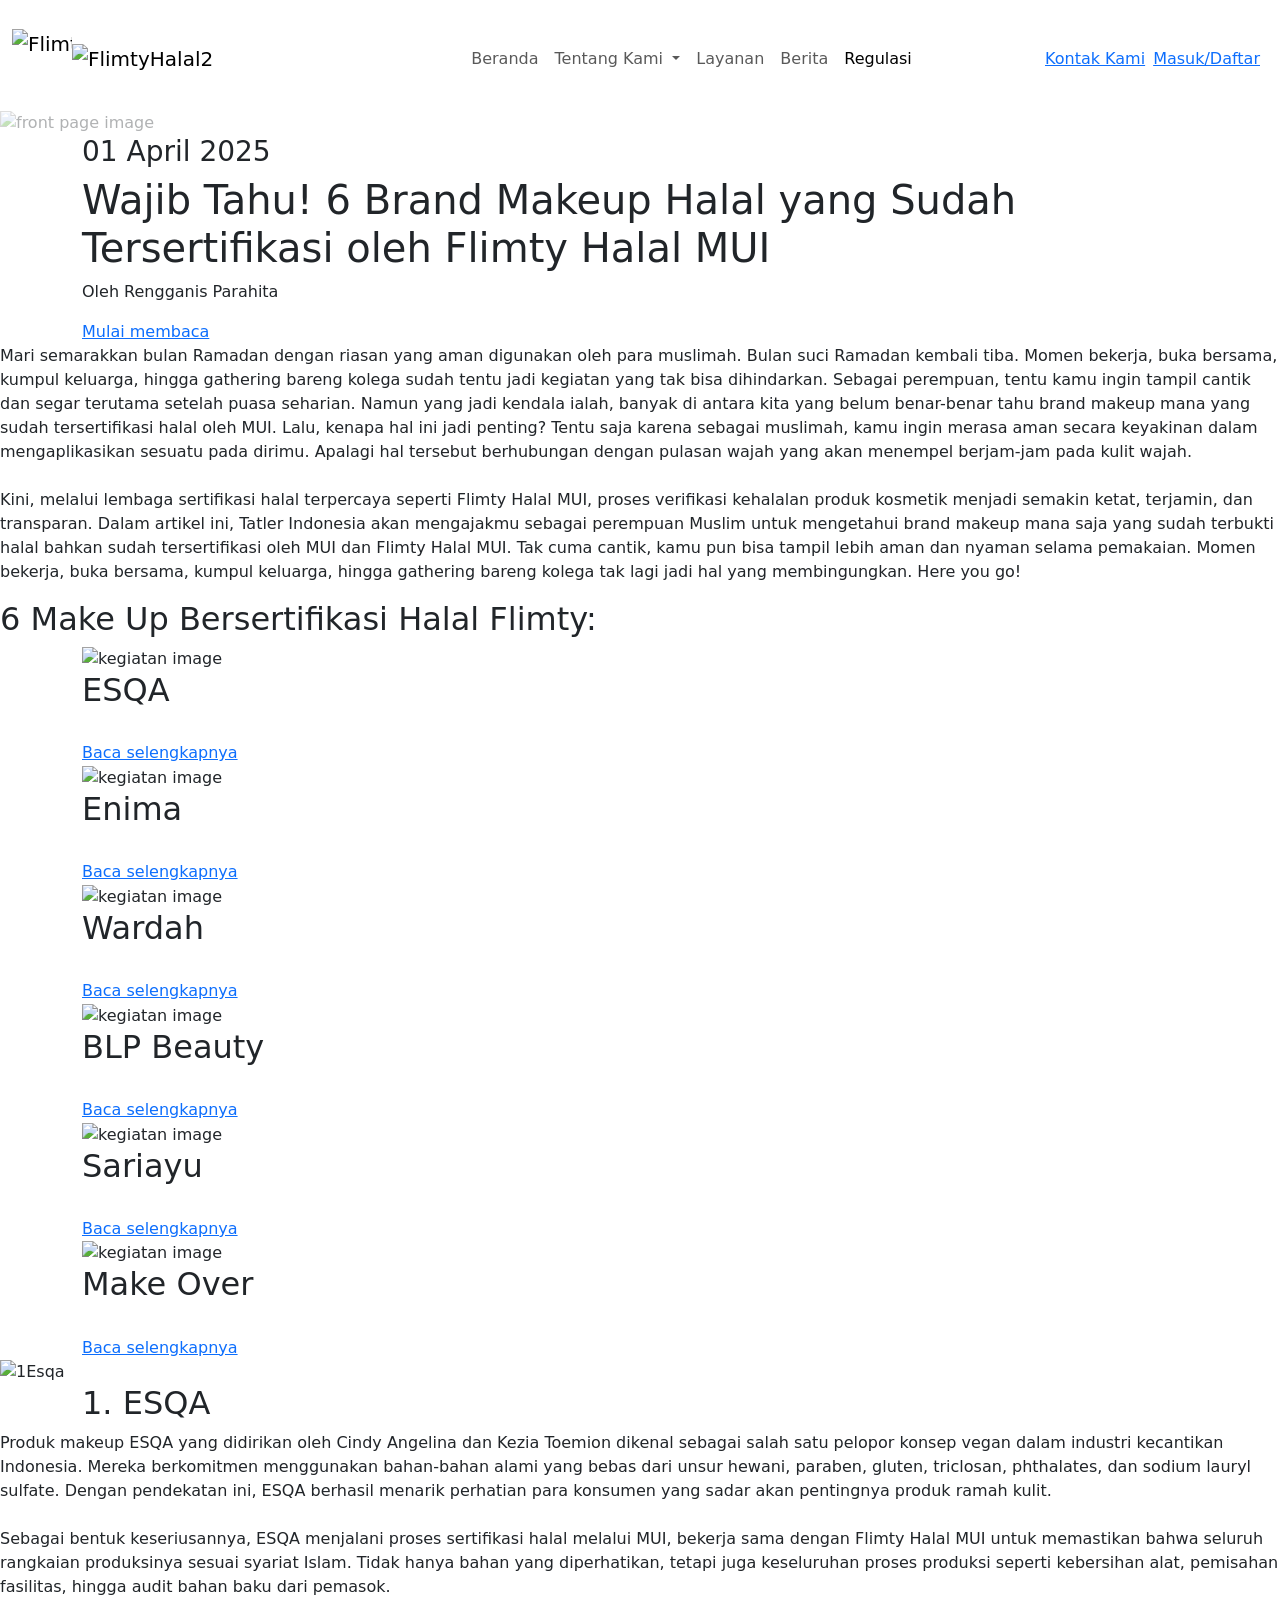
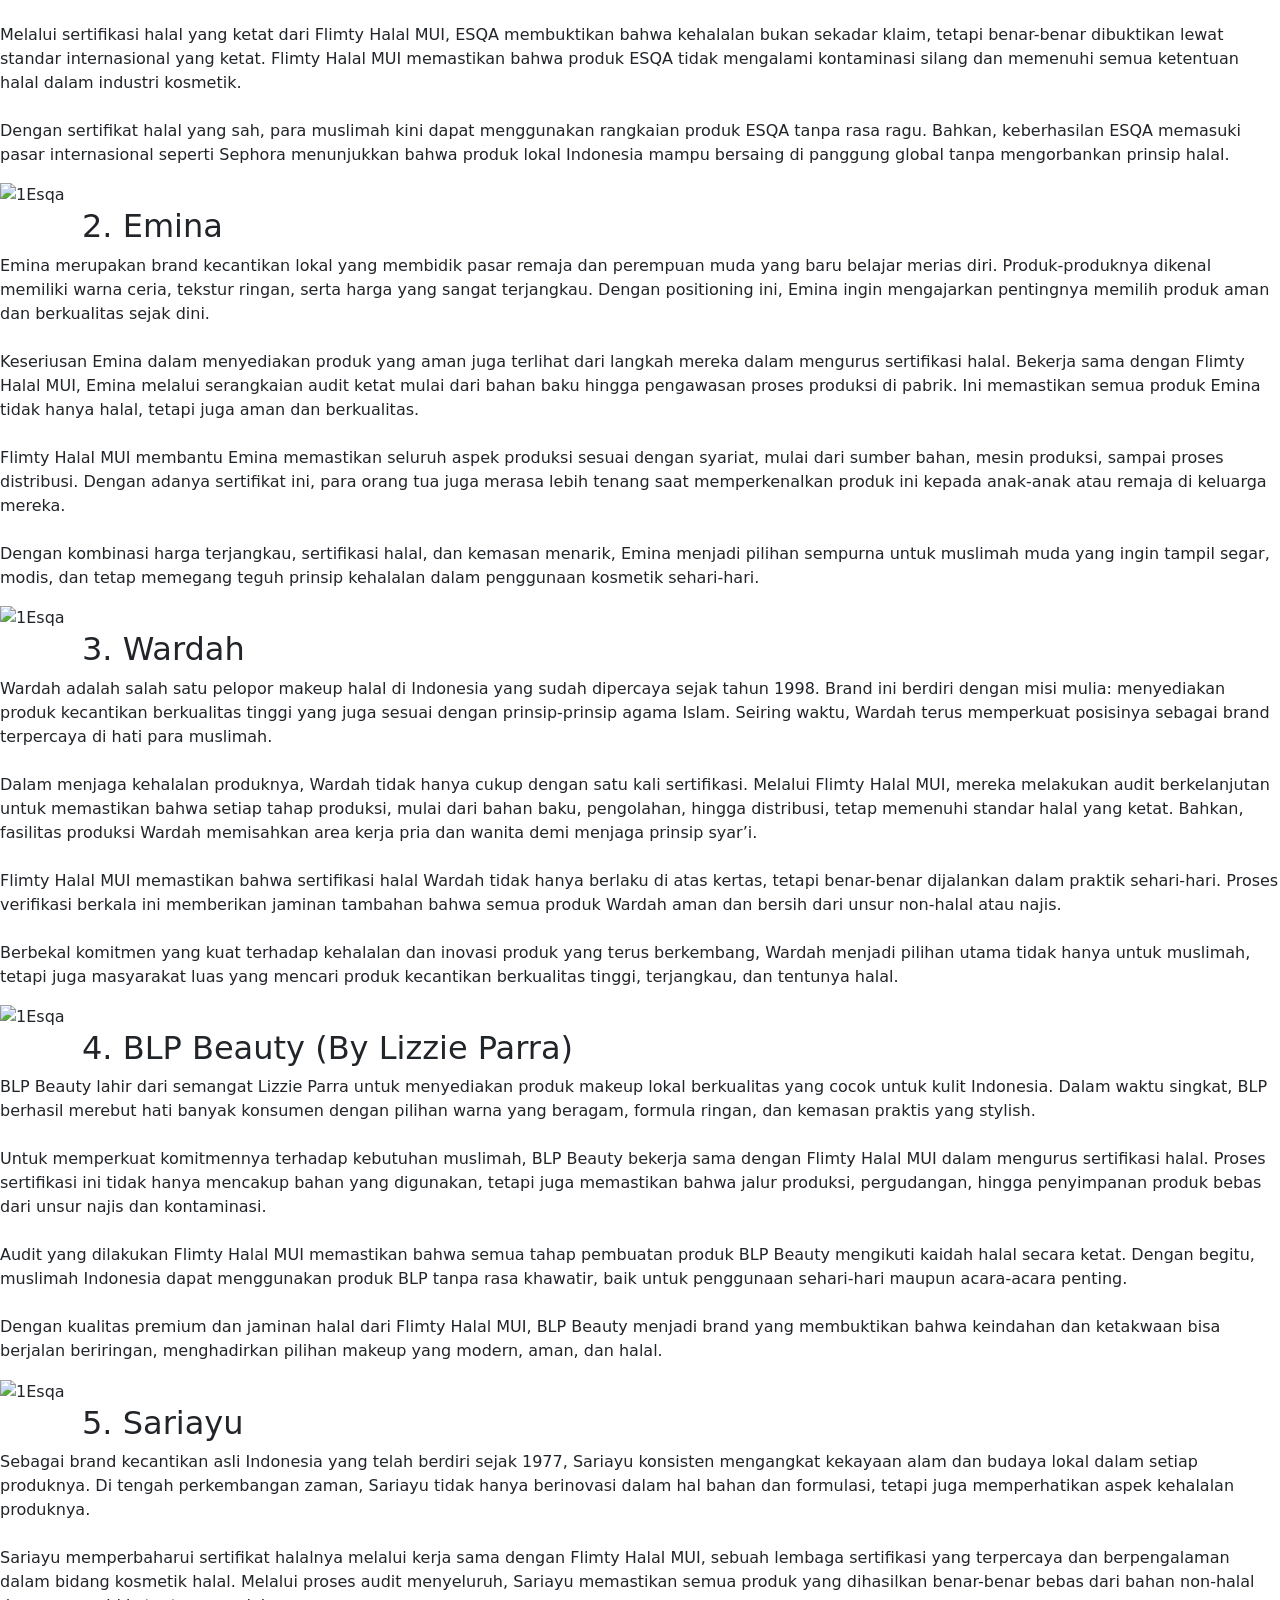
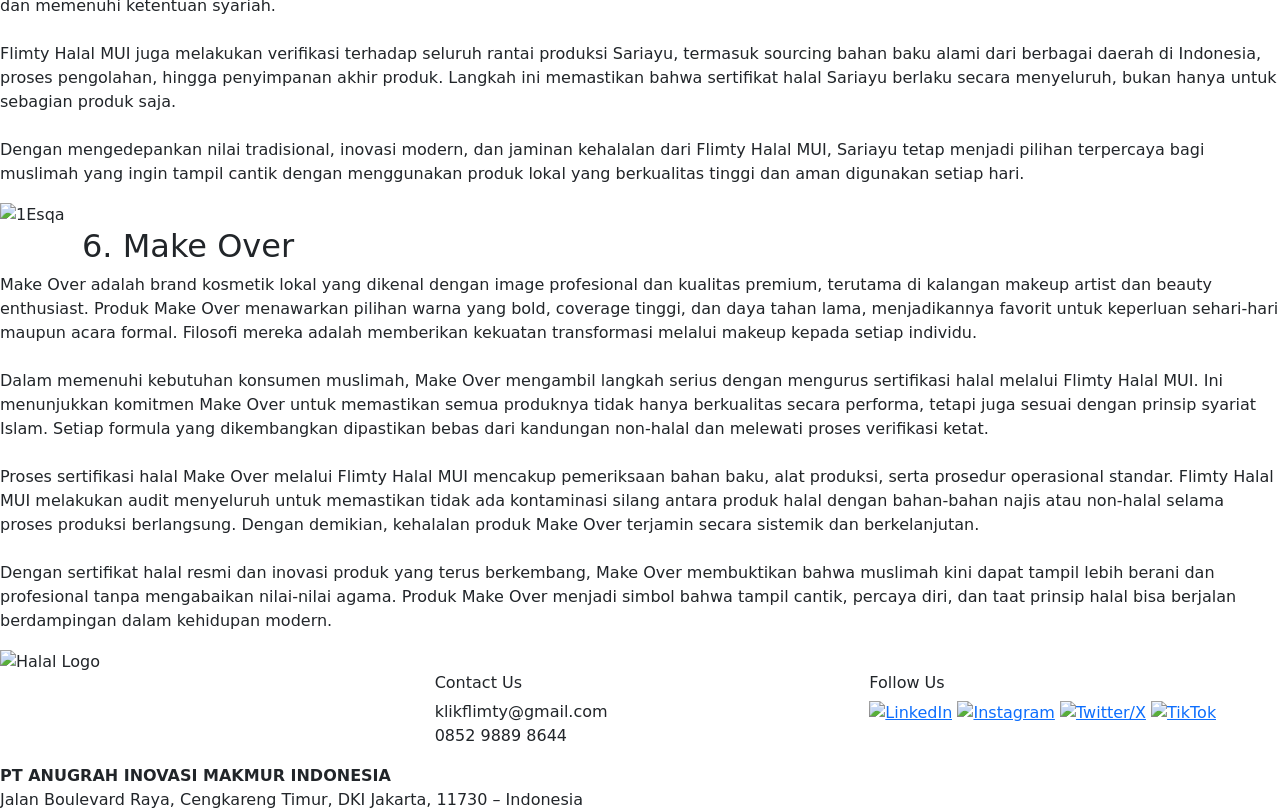
==== berita-konten.html @ d111129f "Add files via upload" ====
<!DOCTYPE html>
<html lang="en">
<head>
    <meta charset="UTF-8">
    <meta name="viewport" content="width=device-width, initial-scale=1.0">
    <title>Halal by Flimty - Berita</title>
    <!--Favicon-->
    <link rel="shortcut icon" href="asset/image/logo/favicon.ico" type="image/x-icon">
    <!-- Bootstrap 5 CSS -->
    <link href="https://cdn.jsdelivr.net/npm/bootstrap@5.3.2/dist/css/bootstrap.min.css" rel="stylesheet">
    <!--=============== REMIXICONS ===============-->
    <link href="https://cdn.jsdelivr.net/npm/remixicon@3.2.0/fonts/remixicon.css" rel="stylesheet">
    <!--=============== CSS ===============-->
    <link rel="stylesheet" href="asset/css/style.css">
</head>
<body>
    <!--NAVBAR starts-->
    <nav class="navbar navbar-expand-lg sticky-top">
        <div class="container-fluid pt-3 pb-2">
            <!--LOGO-->
            <a class="navbar-brand d-flex align-items-center" href="#">
                <img src="asset/image/logo/logo1.png" alt="FlimtyHalal" width="60" height="60">
                <img src="asset/image/logo/logo2.png" alt="FlimtyHalal2" width="250">
            </a>
            <!--TOGGLER BUTTON-->
            <button class="navbar-toggler" type="button" data-bs-toggle="collapse" data-bs-target="#navbarSupportedContent"
                aria-controls="navbarSupportedContent" aria-expanded="false" aria-label="Toggle navigation">
                <span class="navbar-toggler-icon"></span>
            </button>
            <!--NAV ITEMS-->
            <div class="collapse navbar-collapse" id="navbarSupportedContent">
                <ul class="navbar-nav mx-auto mb-2 mb-lg-0">
                    <li class="nav-item">
                        <a class="nav-link" href="beranda.html">Beranda</a>
                    </li>
                    <li class="nav-item dropdown">
                        <a class="nav-link dropdown-toggle" href="#" role="button" data-bs-toggle="dropdown" aria-expanded="false">
                            Tentang Kami </a>
                        <ul class="dropdown-menu">
                            <li><a class="dropdown-item" href="tentang-kami.html#header-kami">Tentang Kami</a></li>
                            <li><a class="dropdown-item" href="tentang-kami.html#visi-dan-misi">Visi dan Misi</a></li>
                            <li><hr class="dropdown-divider"></li>
                            <li><a class="dropdown-item" href="tentang-kami.html#sejarah">Sejarah</a></li>
                            <li><a class="dropdown-item" href="tentang-kami.html#direktur">Direktur</a></li>
                            <li><a class="dropdown-item" href="tentang-kami.html#auditor">Profil Auditor</a></li>
                        </ul>
                    </li>
                    <li class="nav-item">
                    <a class="nav-link" href="layanan.html">Layanan</a>
                    </li>
                    <li class="nav-item">
                    <a class="nav-link" href="berita.html">Berita</a>
                    </li>
                    <li class="nav-item">
                        <a class="nav-link active" aria-current="page" href="regulasi.html">Regulasi</a>
                    </li>
                </ul>
                <!--SEARCH FORM-->
                <form class="d-flex pe-2">
                    <a href="kontak-kami.html" class="btn-nav me-2">Kontak Kami</a>
                    <a href="masuk.html" class="btn-nav" id="masuk-daftar">Masuk/Daftar</a>
                </form>
            </div>
        </div>
    </nav>
    <!--NAVBAR ends-->

    <!--==================== MAIN ====================-->
    <main class="main">         
        <!--==================== FRONT PAGE ====================-->
        <section class="front_page section" id="front_page">
        <img src="asset/image/kolaborasi4-bg.JPG" style="opacity: 35%;" alt="front page image" class="front_page_bg">
        <div class="front_page_shadow"></div>

        <div class="front_page_container container grid">
            <div class="front_page_data">
                <h3 class="front_page_subtitle">
                    01 April 2025
                </h3>

                <h1 class="content_front_page_title">
                    Wajib Tahu! 6 Brand Makeup Halal yang Sudah Tersertifikasi oleh Flimty Halal MUI
                </h1>

                <p class="front_page_description">
                    Oleh Rengganis Parahita 
                </p>

                <a href="#general_paragraph" class="button-1">
                    Mulai membaca <i class="ri-arrow-right-line"></i>
                </a>
            </div>
        </div>
    </section>

        <!--==================== GENERAL PARAGRAPH ====================-->
        <section class="news-paragraph" id="general_paragraph">
        <p>
            Mari semarakkan bulan Ramadan dengan riasan yang aman digunakan oleh para muslimah.
            Bulan suci Ramadan kembali tiba. Momen bekerja, buka bersama, kumpul keluarga, hingga gathering bareng kolega sudah tentu jadi kegiatan yang tak bisa dihindarkan. Sebagai perempuan, tentu kamu ingin tampil cantik dan segar terutama setelah puasa seharian. Namun yang jadi kendala ialah, banyak di antara kita yang belum benar-benar tahu brand makeup mana yang sudah tersertifikasi halal oleh MUI. Lalu, kenapa hal ini jadi penting? Tentu saja karena sebagai muslimah, kamu ingin merasa aman secara keyakinan dalam mengaplikasikan sesuatu pada dirimu. Apalagi hal tersebut berhubungan dengan pulasan wajah yang akan menempel berjam-jam pada kulit wajah.
            <br><br>
            Kini, melalui lembaga sertifikasi halal terpercaya seperti Flimty Halal MUI, proses verifikasi kehalalan produk kosmetik menjadi semakin ketat, terjamin, dan transparan.

            Dalam artikel ini, Tatler Indonesia akan mengajakmu sebagai perempuan Muslim untuk mengetahui brand makeup mana saja yang sudah terbukti halal bahkan sudah tersertifikasi oleh MUI dan Flimty Halal MUI. Tak cuma cantik, kamu pun bisa tampil lebih aman dan nyaman selama pemakaian. Momen bekerja, buka bersama, kumpul keluarga, hingga gathering bareng kolega tak lagi jadi hal yang membingungkan. Here you go!
        </p>
        </section>

    <!--==================== LIST ====================-->

    <section class="kegiatan section" id="list">
        <h2 class="section_title">
            6 Make Up Bersertifikasi Halal Flimty:
            </h2>
        
        <div class="beritasmall_container container grid">
            <article class="beritasmall_card">
                <div class="beritasmall_image">
                    <img src="asset/image/content/esqa-small.jpg.webp" alt="kegiatan image" class="beritasmall_img">
                    <div class="beritasmall_shadow"></div>
                </div>

                <h2 class="beritasmall_title">
                ESQA
                </h2>

                <br>
                <a href="#esqa" class="button-1">Baca selengkapnya</a>

            </article>

            <article class="beritasmall_card">
                <div class="beritasmall_image">
                    <img src="asset/image/content/enima-small.png" alt="kegiatan image" class="beritasmall_img">
                    <div class="beritasmall_shadow"></div>
                </div>

                <h2 class="beritasmall_title">
                Enima 
                </h2>

                <br>
                <a href="#enima" class="button-1">Baca selengkapnya</a>

            </article>

            <article class="beritasmall_card">
                <div class="beritasmall_image">
                    <img src="asset/image/content/wardah-small.jpeg" alt="kegiatan image" class="beritasmall_img">
                    <div class="beritasmall_shadow"></div>
                </div>

                <h2 class="beritasmall_title">
                Wardah 
                </h2>

                <br>
                <a href="#wardah" class="button-1">Baca selengkapnya</a>
            </article>

            <article class="beritasmall_card">
            <div class="beritasmall_image">
                <img src="asset/image/content/blp-small.jpeg" alt="kegiatan image" class="beritasmall_img">
                <div class="beritasmall_shadow"></div>
            </div>

            <h2 class="beritasmall_title">
                BLP Beauty
            </h2>

            <br>
            <a href="#blp" class="button-1">Baca selengkapnya</a>
            </article>

            <article class="beritasmall_card">
            <div class="beritasmall_image">
                <img src="asset/image/content/sariayu-small.png" alt="kegiatan image" class="beritasmall_img">
                <div class="beritasmall_shadow"></div>
            </div>

            <h2 class="beritasmall_title">
                Sariayu
            </h2>

            <br>
            <a href="#sariayu" class="button-1">Baca selengkapnya</a>
            </article>

            <article class="beritasmall_card">
            <div class="beritasmall_image">
                <img src="asset/image/content/makeover-small.jpeg" alt="kegiatan image" class="beritasmall_img">
                <div class="beritasmall_shadow"></div>
            </div>

            <h2 class="beritasmall_title">
                Make Over
            </h2>

            <br>
            <a href="#makeover" class="button-1">Baca selengkapnya</a>
            </article>



        </div>
        </section>

    <!--==================== 1. ESQA====================-->
        <section class="berita2 section" id="esqa">
        <div class="berita2_container">
            <div class="berita2_image">
                <img src="asset/image/content/esqa-big.jpg.webp" alt="1Esqa" class="berita2_img">
                <div class="berita2_shadow"></div>
            </div>

            <div class="berita2_content container grid">
                <div class="berita2_data">
                    <h2 class="section_title">
                    1. ESQA
                    </h2>

                </div>
            </div>
        </div>
        </section>

    <!--==================== ESQA PARAGRAPH ====================-->
    <section class="news-paragraph" id="news-paragraph">
        <p>
            Produk makeup ESQA yang didirikan oleh Cindy Angelina dan Kezia Toemion dikenal sebagai salah satu pelopor konsep vegan dalam industri kecantikan Indonesia. Mereka berkomitmen menggunakan bahan-bahan alami yang bebas dari unsur hewani, paraben, gluten, triclosan, phthalates, dan sodium lauryl sulfate. Dengan pendekatan ini, ESQA berhasil menarik perhatian para konsumen yang sadar akan pentingnya produk ramah kulit.
            <br><br>
            Sebagai bentuk keseriusannya, ESQA menjalani proses sertifikasi halal melalui MUI, bekerja sama dengan Flimty Halal MUI untuk memastikan bahwa seluruh rangkaian produksinya sesuai syariat Islam. Tidak hanya bahan yang diperhatikan, tetapi juga keseluruhan proses produksi seperti kebersihan alat, pemisahan fasilitas, hingga audit bahan baku dari pemasok.
            <br><br>
            Melalui sertifikasi halal yang ketat dari Flimty Halal MUI, ESQA membuktikan bahwa kehalalan bukan sekadar klaim, tetapi benar-benar dibuktikan lewat standar internasional yang ketat. Flimty Halal MUI memastikan bahwa produk ESQA tidak mengalami kontaminasi silang dan memenuhi semua ketentuan halal dalam industri kosmetik.
            <br><br>
            Dengan sertifikat halal yang sah, para muslimah kini dapat menggunakan rangkaian produk ESQA tanpa rasa ragu. Bahkan, keberhasilan ESQA memasuki pasar internasional seperti Sephora menunjukkan bahwa produk lokal Indonesia mampu bersaing di panggung global tanpa mengorbankan prinsip halal.
        </p>
    </section>


    <!--==================== 2. EMINA ====================-->
        <section class="berita2 section" id="enima">
        <div class="berita2_container">
            <div class="berita2_image">
                <img src="asset/image/kolaborasi4-bg.JPG" alt="1Esqa" class="berita2_img">
                <div class="berita2_shadow"></div>
            </div>

            <div class="berita2_content container grid">
                <div class="berita2_data">
                    <h2 class="section_title">
                    2. Emina
                    </h2>

                </div>
            </div>
        </div>
        </section>

    <!--==================== EMINA PARAGRAPH ====================-->
    <section class="news-paragraph" id="news-paragraph">
        <p>
            Emina merupakan brand kecantikan lokal yang membidik pasar remaja dan perempuan muda yang baru belajar merias diri. Produk-produknya dikenal memiliki warna ceria, tekstur ringan, serta harga yang sangat terjangkau. Dengan positioning ini, Emina ingin mengajarkan pentingnya memilih produk aman dan berkualitas sejak dini.
            <br><br>
            Keseriusan Emina dalam menyediakan produk yang aman juga terlihat dari langkah mereka dalam mengurus sertifikasi halal. Bekerja sama dengan Flimty Halal MUI, Emina melalui serangkaian audit ketat mulai dari bahan baku hingga pengawasan proses produksi di pabrik. Ini memastikan semua produk Emina tidak hanya halal, tetapi juga aman dan berkualitas.
            <br><br>
            Flimty Halal MUI membantu Emina memastikan seluruh aspek produksi sesuai dengan syariat, mulai dari sumber bahan, mesin produksi, sampai proses distribusi. Dengan adanya sertifikat ini, para orang tua juga merasa lebih tenang saat memperkenalkan produk ini kepada anak-anak atau remaja di keluarga mereka.
            <br><br>
            Dengan kombinasi harga terjangkau, sertifikasi halal, dan kemasan menarik, Emina menjadi pilihan sempurna untuk muslimah muda yang ingin tampil segar, modis, dan tetap memegang teguh prinsip kehalalan dalam penggunaan kosmetik sehari-hari.            
        </p>
    </section>

    <!--==================== 3.WARDAH ====================-->
    <section class="berita2 section" id="wardah">
        <div class="berita2_container">
        <div class="berita2_image">
            <img src="asset/image/content/wardah-big.png" alt="1Esqa" class="berita2_img">
            <div class="berita2_shadow"></div>
        </div>

        <div class="berita2_content container grid">
            <div class="berita2_data">
                <h2 class="section_title">
                    3. Wardah
                </h2>

            </div>
        </div>
        </div>
    </section>

    <!--==================== WARDAH PARAGRAPH ====================-->
    <section class="news-paragraph" id="news-paragraph">
        <p>
            Wardah adalah salah satu pelopor makeup halal di Indonesia yang sudah dipercaya sejak tahun 1998. Brand ini berdiri dengan misi mulia: menyediakan produk kecantikan berkualitas tinggi yang juga sesuai dengan prinsip-prinsip agama Islam. Seiring waktu, Wardah terus memperkuat posisinya sebagai brand terpercaya di hati para muslimah.
            <br><br>
            Dalam menjaga kehalalan produknya, Wardah tidak hanya cukup dengan satu kali sertifikasi. Melalui Flimty Halal MUI, mereka melakukan audit berkelanjutan untuk memastikan bahwa setiap tahap produksi, mulai dari bahan baku, pengolahan, hingga distribusi, tetap memenuhi standar halal yang ketat. Bahkan, fasilitas produksi Wardah memisahkan area kerja pria dan wanita demi menjaga prinsip syar’i.
            <br><br>
            Flimty Halal MUI memastikan bahwa sertifikasi halal Wardah tidak hanya berlaku di atas kertas, tetapi benar-benar dijalankan dalam praktik sehari-hari. Proses verifikasi berkala ini memberikan jaminan tambahan bahwa semua produk Wardah aman dan bersih dari unsur non-halal atau najis.
            <br><br>
            Berbekal komitmen yang kuat terhadap kehalalan dan inovasi produk yang terus berkembang, Wardah menjadi pilihan utama tidak hanya untuk muslimah, tetapi juga masyarakat luas yang mencari produk kecantikan berkualitas tinggi, terjangkau, dan tentunya halal.
        </p>
    </section>

    <!--==================== 4. BLP ====================-->
    <section class="berita2 section" id="blp">
        <div class="berita2_container">
        <div class="berita2_image">
            <img src="asset/image/content/blp-big.jpg.webp" alt="1Esqa" class="berita2_img">
            <div class="berita2_shadow"></div>
        </div>

        <div class="berita2_content container grid">
            <div class="berita2_data">
                <h2 class="section_title">
                    4. BLP Beauty (By Lizzie Parra)
                </h2>

            </div>
        </div>
        </div>
    </section>

    <!--==================== WARDAH PARAGRAPH ====================-->
    <section class="news-paragraph" id="news-paragraph">
        <p>
            BLP Beauty lahir dari semangat Lizzie Parra untuk menyediakan produk makeup lokal berkualitas yang cocok untuk kulit Indonesia. Dalam waktu singkat, BLP berhasil merebut hati banyak konsumen dengan pilihan warna yang beragam, formula ringan, dan kemasan praktis yang stylish.
            <br><br>
            Untuk memperkuat komitmennya terhadap kebutuhan muslimah, BLP Beauty bekerja sama dengan Flimty Halal MUI dalam mengurus sertifikasi halal. Proses sertifikasi ini tidak hanya mencakup bahan yang digunakan, tetapi juga memastikan bahwa jalur produksi, pergudangan, hingga penyimpanan produk bebas dari unsur najis dan kontaminasi.
            <br><br>
            Audit yang dilakukan Flimty Halal MUI memastikan bahwa semua tahap pembuatan produk BLP Beauty mengikuti kaidah halal secara ketat. Dengan begitu, muslimah Indonesia dapat menggunakan produk BLP tanpa rasa khawatir, baik untuk penggunaan sehari-hari maupun acara-acara penting.
            <br><br>
            Dengan kualitas premium dan jaminan halal dari Flimty Halal MUI, BLP Beauty menjadi brand yang membuktikan bahwa keindahan dan ketakwaan bisa berjalan beriringan, menghadirkan pilihan makeup yang modern, aman, dan halal.
        </p>
    </section>
    
    <!--==================== 5. SARIAYU ====================-->
    <section class="berita2 section" id="sariayu">
        <div class="berita2_container">
        <div class="berita2_image">
            <img src="asset/image/content/sariayu-big.jpg.webp" alt="1Esqa" class="berita2_img">
            <div class="berita2_shadow"></div>
        </div>

        <div class="berita2_content container grid">
            <div class="berita2_data">
                <h2 class="section_title">
                    5. Sariayu
                </h2>

            </div>
        </div>
        </div>
    </section>

    <!--==================== SARIAYU PARAGRAPH ====================-->
    <section class="news-paragraph" id="news-paragraph">
        <p>
            Sebagai brand kecantikan asli Indonesia yang telah berdiri sejak 1977, Sariayu konsisten mengangkat kekayaan alam dan budaya lokal dalam setiap produknya. Di tengah perkembangan zaman, Sariayu tidak hanya berinovasi dalam hal bahan dan formulasi, tetapi juga memperhatikan aspek kehalalan produknya.
            <br><br>
            Sariayu memperbaharui sertifikat halalnya melalui kerja sama dengan Flimty Halal MUI, sebuah lembaga sertifikasi yang terpercaya dan berpengalaman dalam bidang kosmetik halal. Melalui proses audit menyeluruh, Sariayu memastikan semua produk yang dihasilkan benar-benar bebas dari bahan non-halal dan memenuhi ketentuan syariah.
            <br><br>
            Flimty Halal MUI juga melakukan verifikasi terhadap seluruh rantai produksi Sariayu, termasuk sourcing bahan baku alami dari berbagai daerah di Indonesia, proses pengolahan, hingga penyimpanan akhir produk. Langkah ini memastikan bahwa sertifikat halal Sariayu berlaku secara menyeluruh, bukan hanya untuk sebagian produk saja.
            <br><br>
            Dengan mengedepankan nilai tradisional, inovasi modern, dan jaminan kehalalan dari Flimty Halal MUI, Sariayu tetap menjadi pilihan terpercaya bagi muslimah yang ingin tampil cantik dengan menggunakan produk lokal yang berkualitas tinggi dan aman digunakan setiap hari.
        </p>
    </section>

    <!--==================== 6. MAKE OVER ====================-->
    <section class="berita2 section" id="makeover">
        <div class="berita2_container">
        <div class="berita2_image">
            <img src="asset/image/content/makeover-big.webp" alt="1Esqa" class="berita2_img">
            <div class="berita2_shadow"></div>
        </div>

        <div class="berita2_content container grid">
            <div class="berita2_data">
                <h2 class="section_title">
                    6. Make Over
                </h2>

            </div>
        </div>
        </div>
    </section>

    <!--==================== MAKE OVER PARAGRAPH ====================-->
    <section class="news-paragraph" id="news-paragraph">
        <p>
            Make Over adalah brand kosmetik lokal yang dikenal dengan image profesional dan kualitas premium, terutama di kalangan makeup artist dan beauty enthusiast. Produk Make Over menawarkan pilihan warna yang bold, coverage tinggi, dan daya tahan lama, menjadikannya favorit untuk keperluan sehari-hari maupun acara formal. Filosofi mereka adalah memberikan kekuatan transformasi melalui makeup kepada setiap individu.
            <br><br>
            Dalam memenuhi kebutuhan konsumen muslimah, Make Over mengambil langkah serius dengan mengurus sertifikasi halal melalui Flimty Halal MUI. Ini menunjukkan komitmen Make Over untuk memastikan semua produknya tidak hanya berkualitas secara performa, tetapi juga sesuai dengan prinsip syariat Islam. Setiap formula yang dikembangkan dipastikan bebas dari kandungan non-halal dan melewati proses verifikasi ketat.
            <br><br>
            Proses sertifikasi halal Make Over melalui Flimty Halal MUI mencakup pemeriksaan bahan baku, alat produksi, serta prosedur operasional standar. Flimty Halal MUI melakukan audit menyeluruh untuk memastikan tidak ada kontaminasi silang antara produk halal dengan bahan-bahan najis atau non-halal selama proses produksi berlangsung. Dengan demikian, kehalalan produk Make Over terjamin secara sistemik dan berkelanjutan.
            <br><br>
            Dengan sertifikat halal resmi dan inovasi produk yang terus berkembang, Make Over membuktikan bahwa muslimah kini dapat tampil lebih berani dan profesional tanpa mengabaikan nilai-nilai agama. Produk Make Over menjadi simbol bahwa tampil cantik, percaya diri, dan taat prinsip halal bisa berjalan berdampingan dalam kehidupan modern.
        </p>
    </section>

        <!--==================== FOOTER ====================-->
    <footer class="footer-halal">
        <div class="footer-container row">
        <!-- Logo Section -->
        <div class="footer-left col-4">
        <img src="asset/image/logo/logo3.png" alt="Halal Logo"  width="200px">
        </div>
    
        <!-- Contact Section -->
        <div class="footer-contact col-4">
        <br>
        <h6>Contact Us</h6>
        <p>klikflimty@gmail.com<br>0852 9889 8644</p>
        </div>
    
        <!-- Social Media Section -->
        <div class="footer-social col-4">
        <br>
        <h6>Follow Us</h6>
        <div class="social-icons">
            <a href="#"><img src="asset/image/icons/linkedin.png" alt="LinkedIn"></a>
            <a href="#"><img src="asset/image/icons/instagram.png" alt="Instagram"></a>
            <a href="#"><img src="asset/image/icons/x.png" alt="Twitter/X"></a>
            <a href="#"><img src="asset/image/icons/tiktok.png" alt="TikTok"></a>
        </div>
        </div>
        </div>
    
        <div class="footer-bottom">
        <strong>PT ANUGRAH INOVASI MAKMUR INDONESIA</strong><br>
        Jalan Boulevard Raya, Cengkareng Timur, DKI Jakarta, 11730 – Indonesia
        </div>
    </footer>        
    </main>

    <!--========== SCROLL UP ==========-->
    <a href="#" class="scrollup" id="scroll-up">
        <i class="ri-arrow-up-line"></i>
    </a>
    <!--=============== MAIN JS ===============-->
    <script src="asset/js/scrollreveal.min.js"></script>
    <script src="asset/js/main.js"></script>
    <!-- Bootstrap 5 JS (needs Popper) -->
    <script src="https://cdn.jsdelivr.net/npm/bootstrap@5.3.2/dist/js/bootstrap.bundle.min.js"></script>
    <!--Scroll Script-->
    <script>
        const scrollUp = () =>{
            const scrollUpBtn = document.getElementById('scroll-up')
            //when the scroll is higher than 350 viewpoint height, add the show-scroll class to a tag with the scroll up class
            this.scrollY >= 350 ? scrollUp.classList.add('show-scroll')
                                : scrollUp.classList.remove('show-scroll')
        }
        window.addEventListener('scroll', scrollUp)
    </script>
</body>
</html>
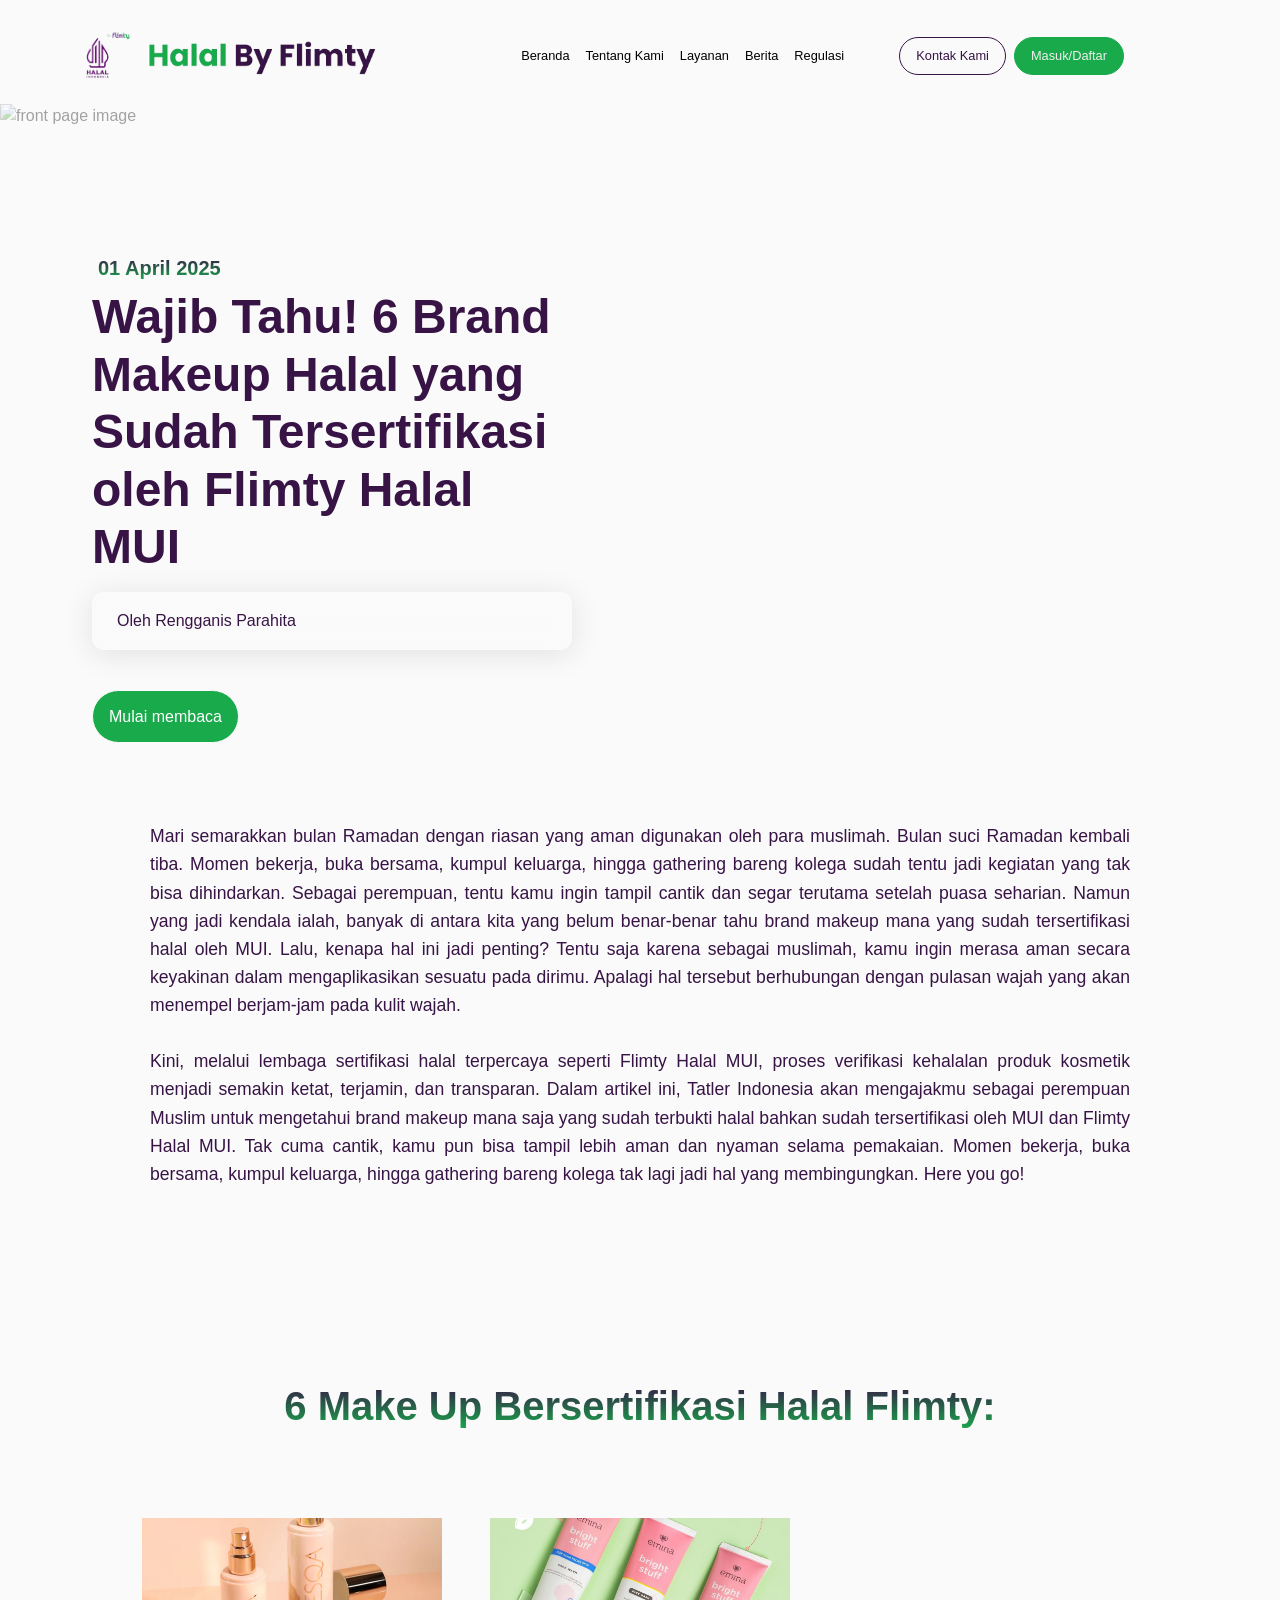
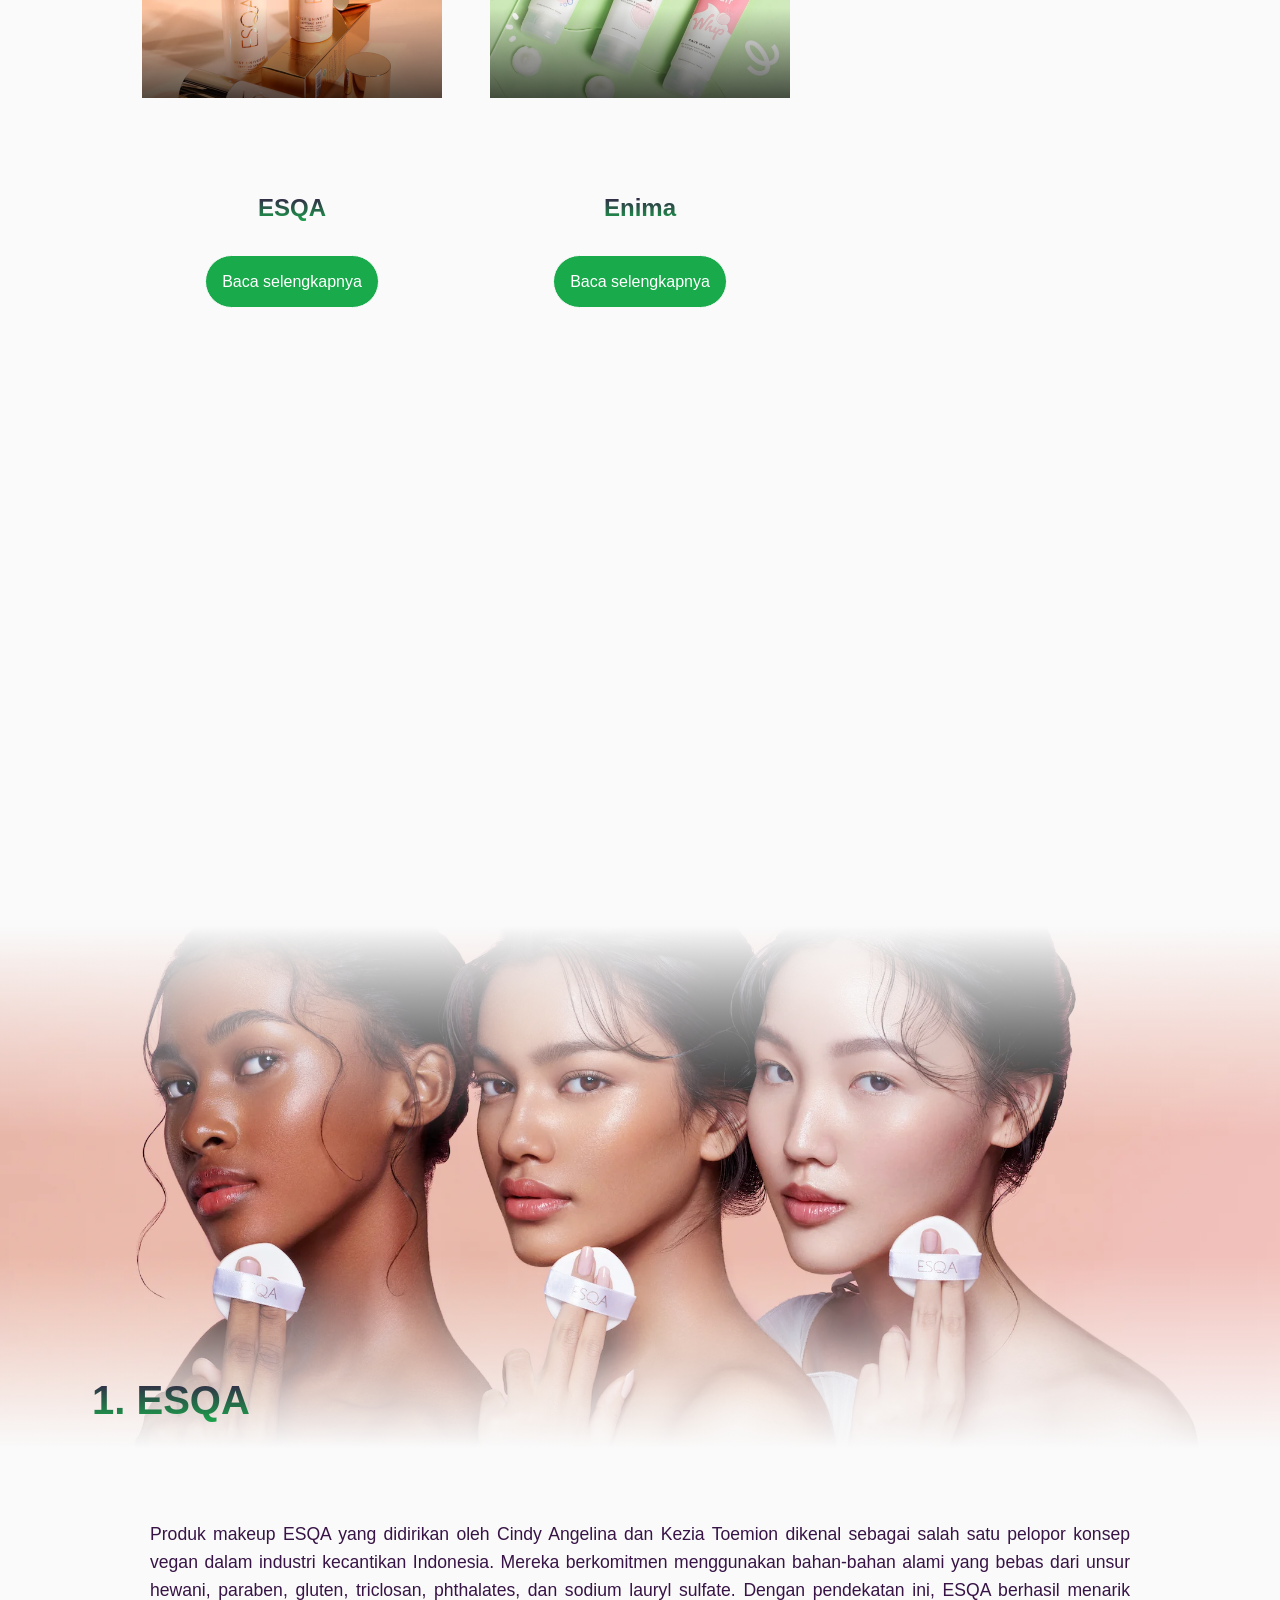
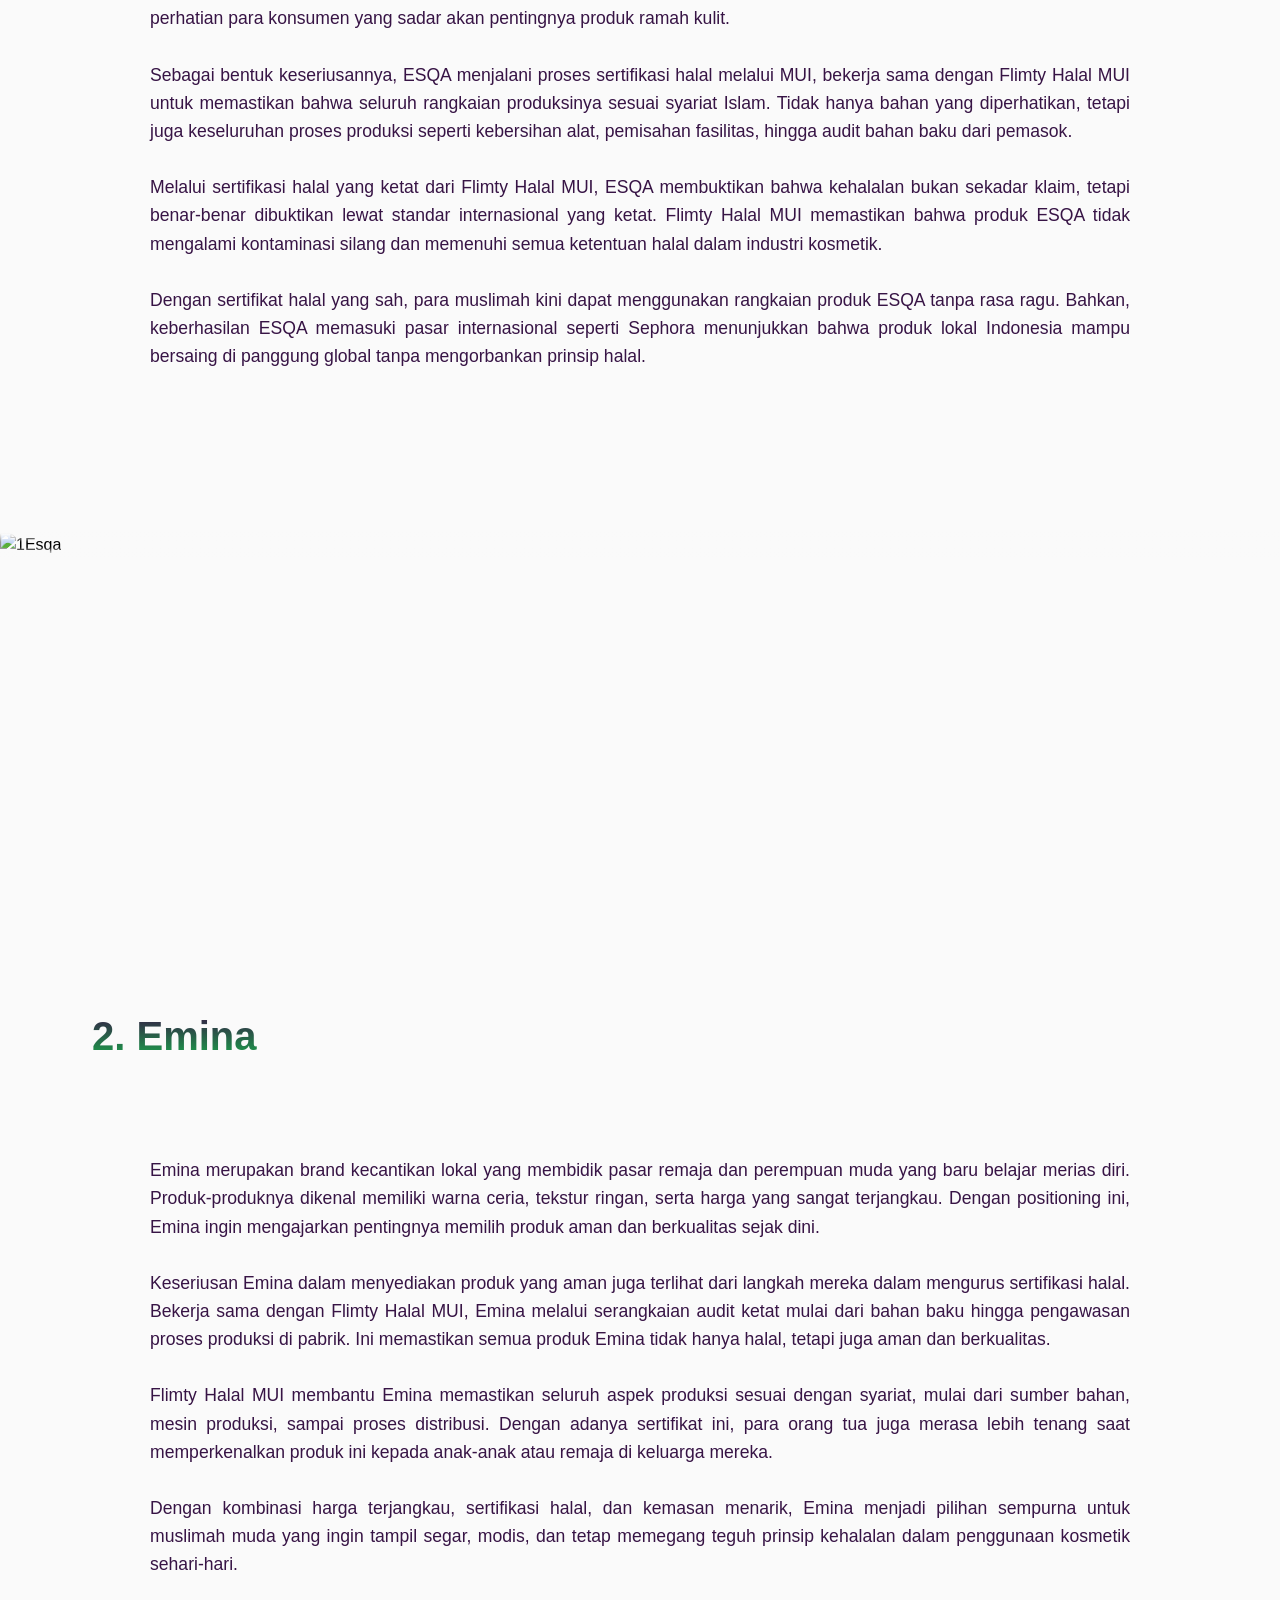
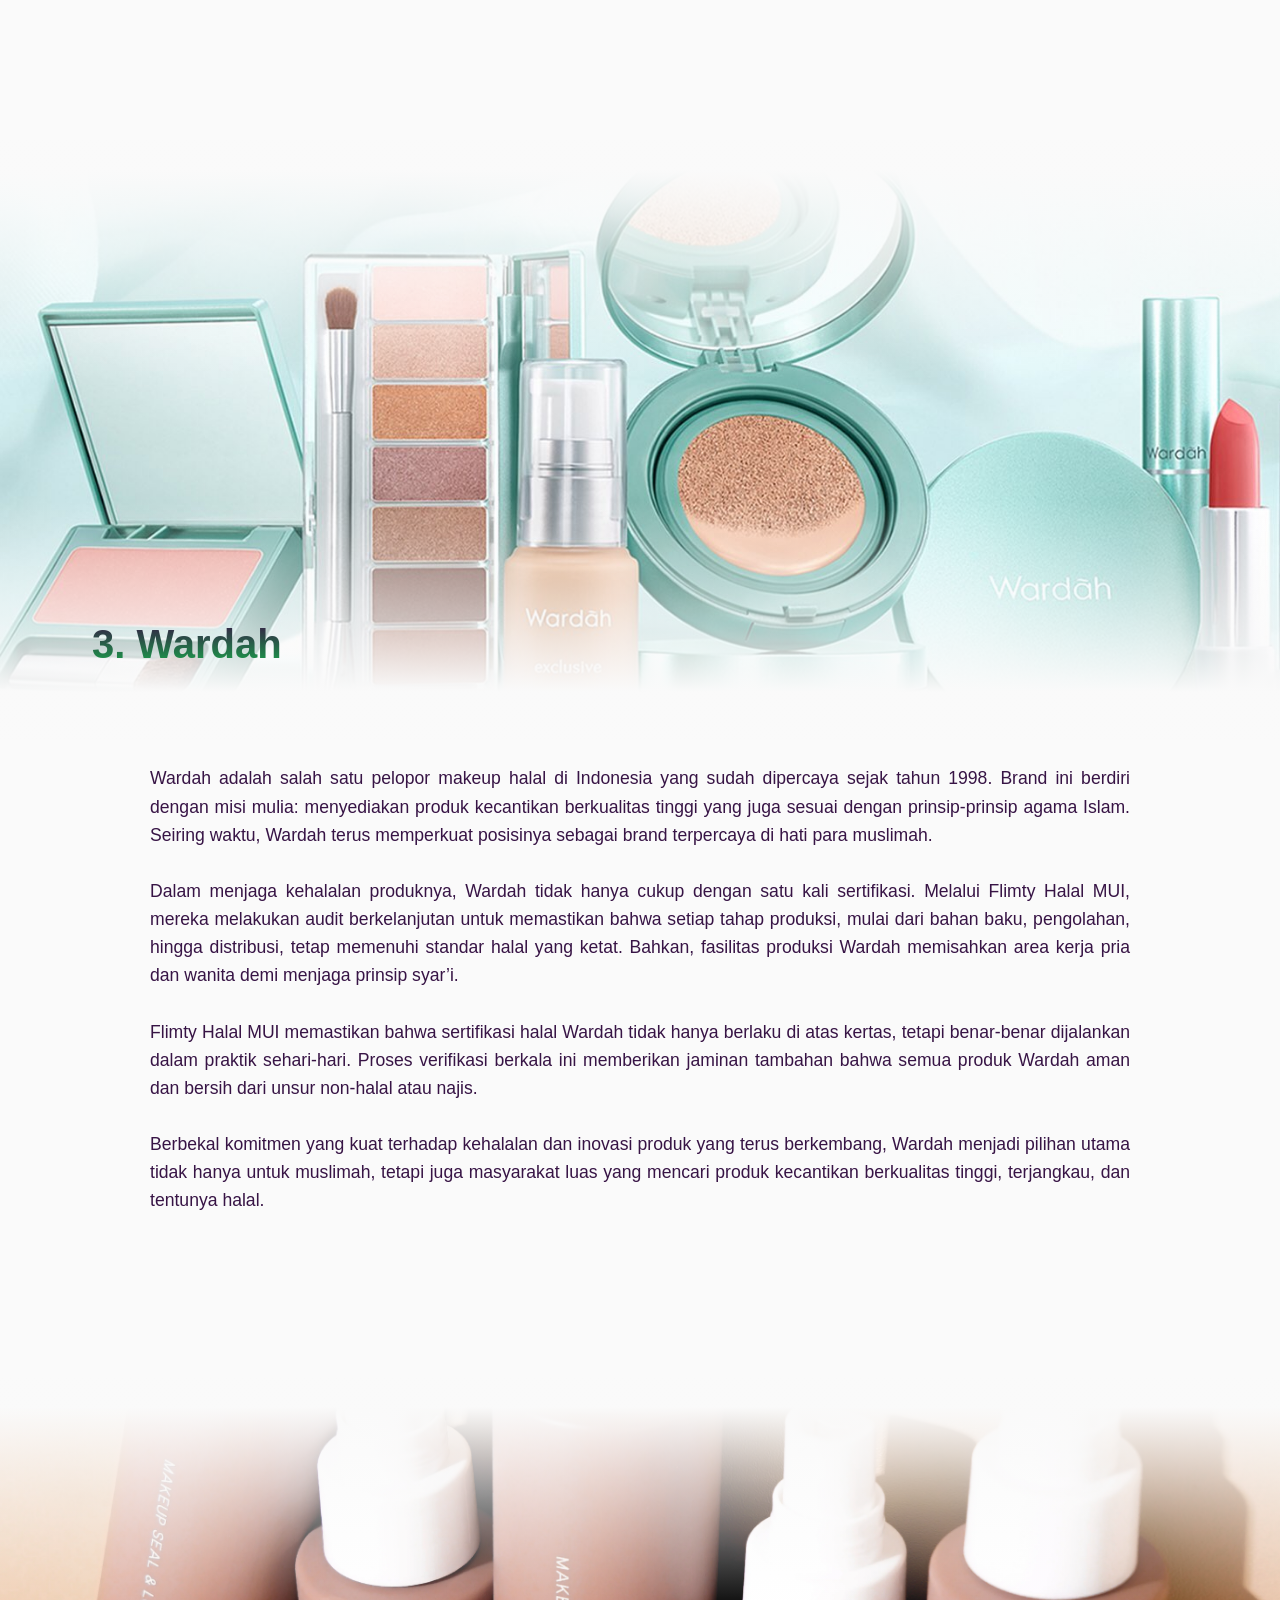
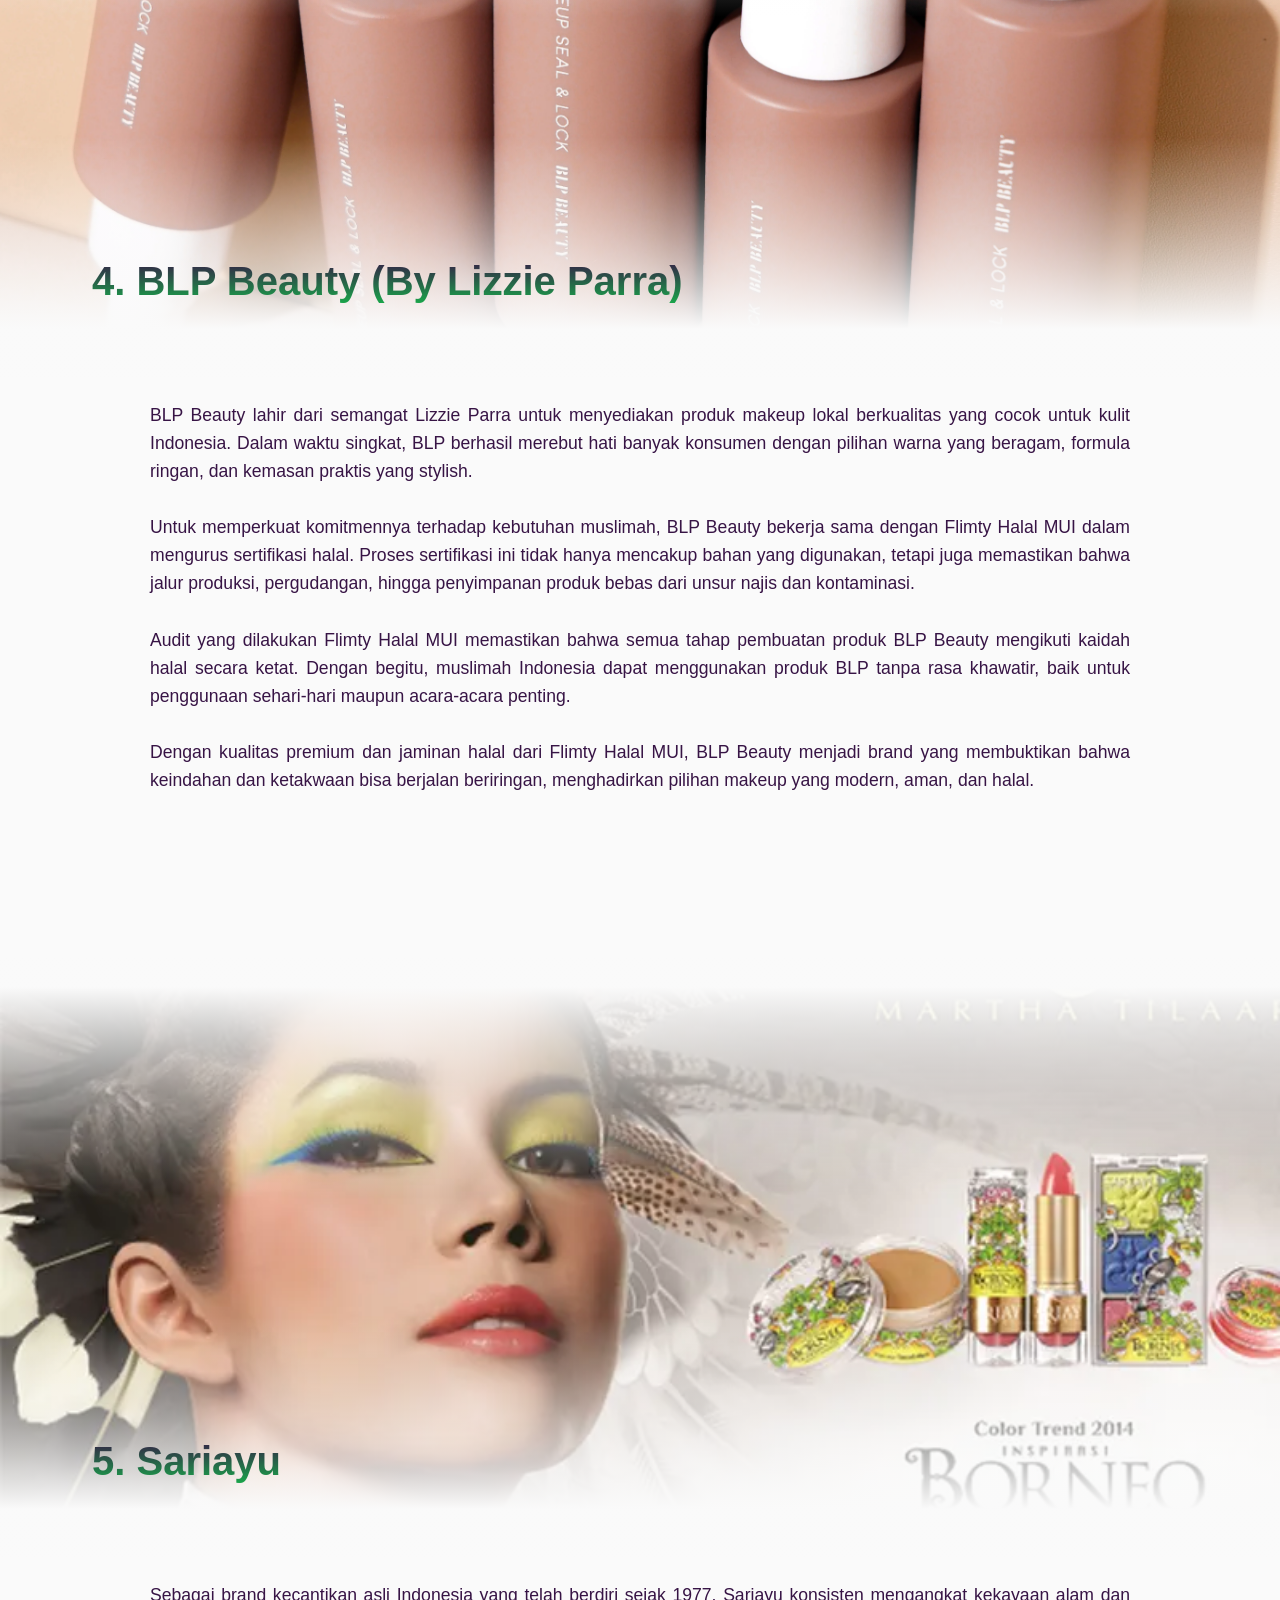
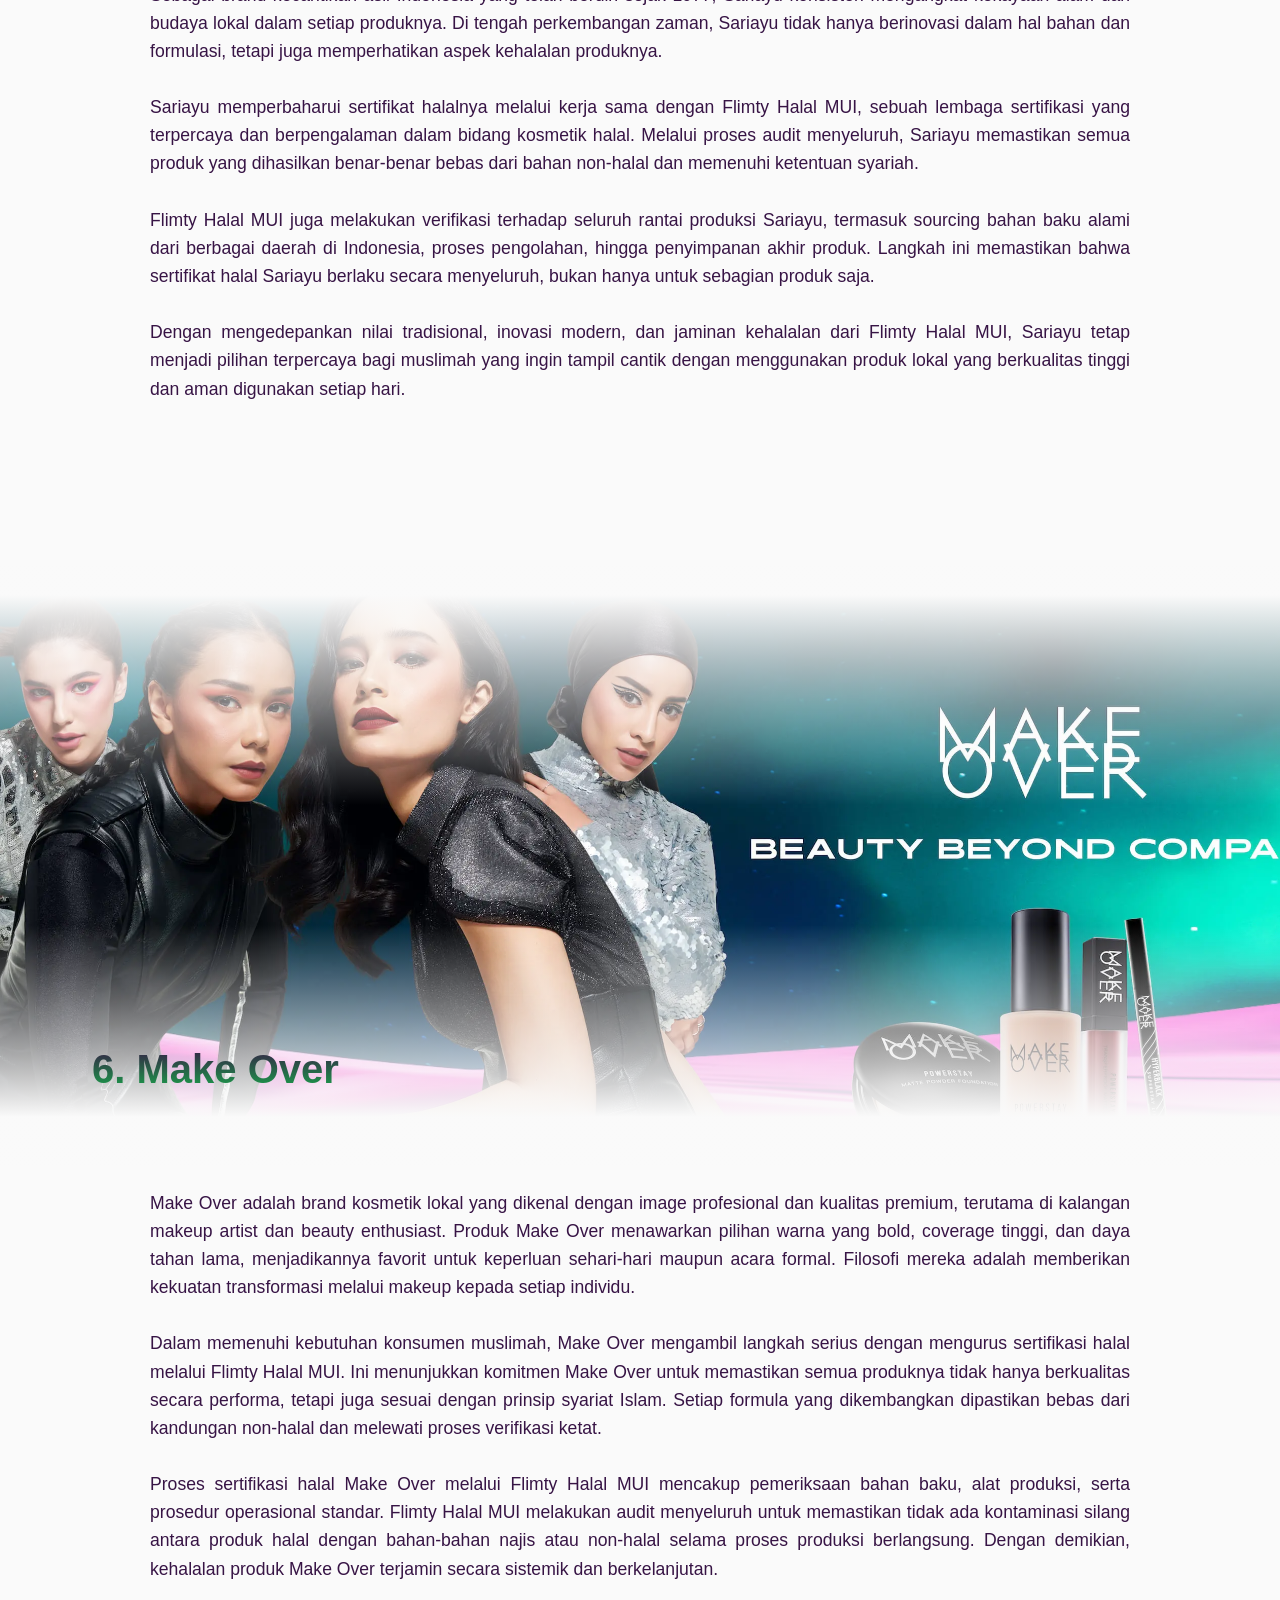
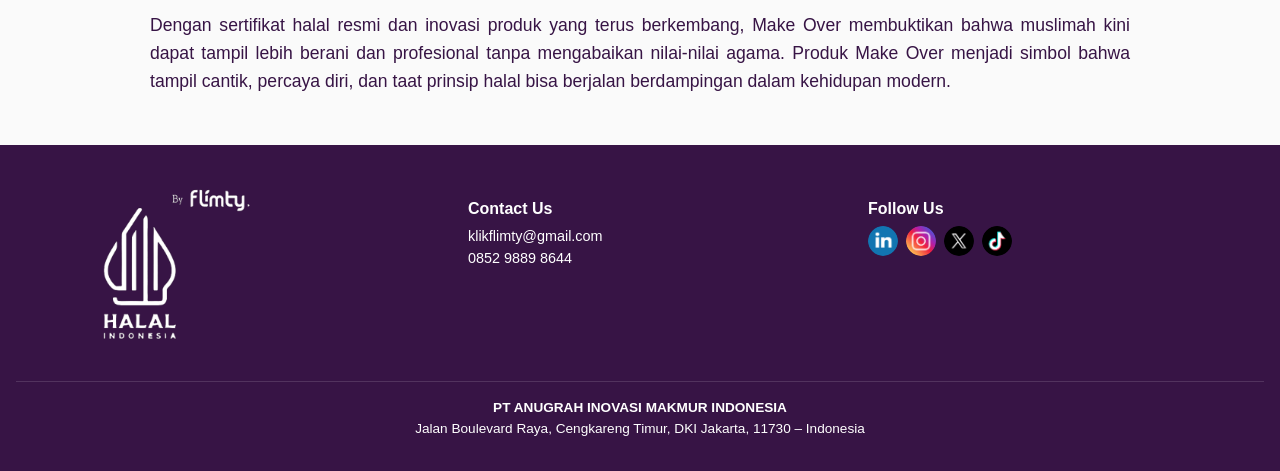
==== commit 0a9a87b3: "Add files via upload" ====
--- a/berita-konten.html
+++ b/berita-konten.html
@@ -87,7 +87,7 @@
                 </p>
 
                 <a href="#general_paragraph" class="button-1">
-                    Mulai membaca <i class="ri-arrow-right-line"></i>
+                    Mulai membaca
                 </a>
             </div>
         </div>
--- a/asset/css/style.css
+++ b/asset/css/style.css
@@ -0,0 +1,2895 @@
+/* #region GLOBAL*/
+
+:root{
+    --purple: #371445;
+    --green: #19AA4B;
+    --background: #FAFAFA;
+    --h1-font-size: 1.5rem;
+    --h2-font-size: 1.25rem;
+    --h3-font-size: 1rem;
+    --normal-font-size: .938rem;
+    --small-font-size: .813rem;
+    --smaller-font-size: .75rem;
+
+    --dl-color-theme-accent1: #ccc7d6;
+    --dl-color-theme-accent2: #aea7bf;
+    --dl-color-theme-primary1: #371445;
+    --dl-color-theme-primary2: #19aa4b;
+    --dl-color-theme-neutral-light: #ffffff;
+    --dl-color-theme-neutral-dark: #000000;
+
+    --header-height: 3.5rem;
+    --border-radius: 5rem;
+
+    /*========== Colors ==========*/
+    /*Color mode HSL(hue, saturation, lightness)*/
+    --title-color: hsl(0, 0%, 0%);
+    --text-color: hsl(0, 0%, 0%);
+    --text-color-light: hsl(0, 0%, 60%);
+    --body-color: hsl(0, 0%, 100%);
+    --container-color: hsl(0, 0%, 8%);
+  
+    --main-color:#19AA4B;
+    --light-purple:#9747FF;
+  
+    /*========== Font and typography ==========*/
+    /*.5rem = 8px | 1rem = 16px ...*/
+    --body-font: Verdana, Geneva, Tahoma, sans-serif;
+    --second-font: Verdana, Geneva, Tahoma, sans-serif;
+    --biggest-font-size: 2.75rem;
+    --h1-font-size: 1.5rem;
+    --h2-font-size: 1.25rem;
+    --h3-font-size: 1rem;
+    --normal-font-size: .938rem;
+    --small-font-size: .813rem;
+    --smaller-font-size: .75rem;
+  
+    /*========== Font weight ==========*/
+    --font-regular: 400;
+    --font-medium: 500;
+    --font-semi-bold: 600;
+  
+    /*========== z index ==========*/
+    --z-tooltip: 10;
+    --z-fixed: 100;
+
+}
+
+*{
+    margin: 0; padding:0;
+    box-sizing: border-box;
+    font-family: Verdana, Geneva, Tahoma, sans-serif;
+    outline: none; border:none;
+    transition: .2s linear;
+}
+
+body{
+    background-color: var(--background);
+}
+
+html {
+  scroll-behavior: smooth;
+}
+
+body,
+input {
+  font-family: var(--body-font);
+  font-size: var(--normal-font-size);
+  color: var(--text-color);
+}
+
+input {
+  outline: none;
+  border: none;
+}
+
+
+h2, .alurtext{
+  text-align: center;
+  margin-top: 6rem;
+  text-align: center;
+  font-weight: bold;
+  font-size: 45px;
+  background: linear-gradient(to bottom, #371445, #19AA4B);
+  background-clip: text;
+  color: transparent; 
+}
+
+ul {
+  list-style: none;
+}
+
+a {
+  text-decoration: none !important;
+}
+
+img {
+  max-width: 100%;
+  height: auto;
+}
+
+
+/* #endregion */
+
+/* #region  REUSABLE CSS CLASSES */
+.container {
+  max-width: 1120px;
+  margin-inline: 1.5rem;
+}
+
+.grid {
+  display: grid;
+  gap: 1.5rem;
+}
+
+.section {
+  padding-block: 5rem 1rem;
+}
+
+.section_title {
+  text-align: center;
+  font-size: var(--h1-font-size);
+  margin-bottom: 1.5rem;
+  margin-top: 2rem;
+}
+
+.main {
+  overflow-x: hidden; /* For animation ScrollReveal */
+}
+
+
+
+
+
+/* #endregion */
+
+/* #region buttons*/
+.button-1{
+  display: inline-block;
+  padding: 1rem 1rem ;
+  text-align: center;
+  font-size: 1rem ;
+  line-height: 1.2 ;
+  background: #19AA4B ;
+  color: var(--body-color) ;
+  border-radius: 5rem ;
+  cursor: pointer ;
+  overflow: hidden ;
+  transition: .2s linear ;
+  position: relative ;
+  z-index: 0 ;
+  border: 0.1rem solid var(--background);
+  
+}
+
+.button-1 a{
+  background-color: #19AA4B;
+}
+
+.button-1::before{
+  content: '';
+  position: absolute;
+  top: 0; right: 0;
+  height: 100%;
+  width: 0%;
+  border-radius: 5rem;
+  background-color: var(--light-purple);
+  z-index: -1;
+  transition: .2s ease-out;
+}
+
+.button-1:hover{
+  color: var(--body-color);
+  transform: scale(1.05);
+}
+
+.button-1:hover::before{
+  left: 0%;
+  width: 100%;
+}
+
+
+/* #endregion */
+
+/* #region scroll*/
+.scrollup{
+    position: fixed;
+    right: 1rem;
+    bottom: -50%;
+    background-color: hsla(0, 0%, 100%, .1);
+    padding: 6px;
+    display: inline-flex;
+    color: var(--title-color);
+    font-size: 1.25rem;
+    backdrop-filter: blur(24px);
+    -webkit-backdrop-filter: blur(24px);
+    z-index: var(--z-tooltip);
+    transition: bottom .4s, transform .4s;
+  }
+  .scrollup:hover{
+    transform: translateY(-.25rem);
+  }
+  .show-scroll{
+    bottom: 3rem;
+  }
+/* #endregion */
+
+/* #region navbar */
+.navbar{
+    background-color: var(--background);
+  }
+  
+  .navbar div{
+    margin-left: 4rem;
+    margin-right: 4rem;
+  }
+  
+  .nav-item a {
+    position: relative;
+    display: inline-block;
+    color: inherit;
+    text-decoration: none; /* remove default underline */
+    font-weight: 500;
+    font-size: 80%;
+  }
+  
+  .nav-item a::after {
+    content: "";
+    position: absolute;
+    left: 0;
+    bottom: -2px; /* Adjust based on spacing */
+    width: 100%;
+    height: 2px;
+    background-color: var(--purple);
+    border-radius: 999px; /* Full rounding */
+    transform: scaleX(0);
+    transform-origin: center;
+    transition: transform 0.3s ease;
+  }
+  
+  .nav-item a:hover {
+    font-weight: 600;
+    color: var(--purple);
+  }
+  
+  .nav-item a:hover::after {
+    transform: scaleX(1);
+  }
+  
+  .btn-nav {
+    display: inline-block;
+    margin-top: 0; /* "0 rem" is invalid */
+    margin-right: 0.5rem;
+    border: 0.1rem solid var(--purple); /* shorthand: includes width, style, color */
+    border-radius: 5rem;
+    background: transparent;
+    color: var(--purple);
+    padding: 0.5rem 1rem;
+    cursor: pointer;
+    font-size: 1rem;
+    text-decoration: none; /* in case it's an <a> */
+    transition: all 0.3s ease;
+    font-size: 80%;
+    text-align: center;
+  }
+  
+  .btn-nav:hover {
+    background: var(--purple);
+    color: #eee;
+  }
+  
+  #masuk-daftar{
+    border-color: var(--green);
+    background: var(--green);
+    color:#eee;
+  }
+  
+  #masuk-daftar:hover{
+    border-color: var(--green);
+    background: transparent;
+    color:var(--green);
+  }
+  /* #endregion  */
+  
+/* #region footer*/
+.footer-halal {
+  background-color: #371445;
+  color: white;
+  padding: 2rem 1rem;
+  font-size: 0.9rem;
+  text-align: center;
+}
+
+.footer-container {
+  display: flex;
+  flex-wrap: wrap;
+  justify-content: space-between;
+  align-items: flex-start;
+  max-width: 1200px;
+  margin: 0 auto 1.5rem;
+  text-align: left;
+}
+
+.footer-left,
+.footer-contact,
+.footer-social {
+  flex: 1;
+  min-width: 200px;
+  margin: 0 1rem;
+}
+
+.footer-left {
+  display: flex;
+  flex-direction: column;
+  align-items: flex-start;
+}
+
+.footer-logo {
+  max-width: 100px;
+  margin-top: 0.5rem;
+}
+
+.by-flimty {
+  font-size: 0.85rem;
+  margin-bottom: 0.25rem;
+}
+
+.footer-contact h6,
+.footer-social h6 {
+  font-weight: bold;
+  margin-bottom: 0.5rem;
+}
+
+.footer-social .social-icons {
+  display: flex;
+  gap: 0.5rem;
+}
+
+.footer-social img {
+  width: 30px;
+  height: 30px;
+  border-radius: 50%;
+}
+
+.footer-bottom {
+  border-top: 1px solid #fff2;
+  padding-top: 1rem;
+  font-size: 0.85rem;
+}
+/* #endregion */
+
+/*ISI*/
+
+/* #region beranda*/
+  swiper-container {
+    width: 100%;
+    height: 100%;
+    margin-left: auto;
+    margin-right: auto;
+  }
+
+  swiper-slide {
+    text-align: center;
+    font-size: 18px;
+    background: transparent;
+    display: flex;
+    justify-content: center;
+    align-items: center;
+  }
+
+  .slide-content img {
+    border-radius: 15px;
+  }
+
+  .slide-content {
+    position: relative;
+    width: fit-content;
+    margin: auto;
+    overflow: hidden;
+    border-radius: 15px;
+  }
+
+  .caption {
+    position: absolute;
+    bottom: 10px;
+    left: 0;
+    right: 0;
+    text-align: center;
+    color: white;
+    background-color: rgba(0,0,0,0.6);
+    padding: 5px;
+    font-weight: bold;
+    opacity: 0;
+    transition: 0.3s ease;
+    font-size: 14px;
+    border-radius: 5px;
+  }
+
+  .slide-content:hover .caption {
+    opacity: 1;
+  }
+
+  swiper-slide img {
+    display: block;
+  }
+
+  .custom-carousel-img {
+    max-width: 1000px;
+    height: auto;
+  }
+
+  swiper-slide video {
+  width: 100%;
+  height: 100%;
+  object-fit: cover;
+  }
+
+  .carousel-item img{
+    border-radius: 15px;
+  }
+  /* #endregion */
+
+/* #region tentang-kami*/
+
+/* #region header */
+#background-video {
+  position: absolute; 
+  top: 0;
+  left: 0;
+  width: 100%; 
+  height: 100%; 
+  object-fit: cover; 
+  z-index: -1; 
+  opacity: 0.7; 
+}
+
+.header-tentang-kami {
+  position: relative;
+  z-index: 1; 
+  background-color: var(--purple); 
+  margin: 0;
+  padding: 20px; 
+  width: 100%;
+  box-sizing: border-box;
+  color: #fff; 
+  overflow: hidden;
+}
+
+.tentang-top-text {
+  padding: 0rem 0rem;
+  text-align: center;
+  min-height: 100vh; /* full height of screen */
+  display: flex;      
+  justify-content: center; 
+  align-items: center;   
+  
+}
+
+.text-tk h5{
+  color: var(--background);
+  margin-top: 2rem;
+}
+
+.text-tk h4{
+  margin-top: 1rem;
+  text-align: center;
+  font-weight: bold;
+  font-size: 50px;
+  color: white;
+  animation: glow 2s  ease-in-out infinite alternate;
+}
+
+@keyframes glow {
+  from {
+    text-shadow: 0 0 5px rgba(255, 255, 255, 0.4),
+                 0 0 10px rgba(255, 255, 255, 0.3),
+                 0 0 15px rgba(255, 255, 255, 0.2);
+  }
+  to {
+    text-shadow: 0 0 5px rgba(255, 255, 255, 0.9),
+                 0 0 15px rgba(255, 255, 255, 0.8),
+                 0 0 25px rgba(255, 255, 255, 0.7);
+  }
+}
+
+.text-tk p{
+  text-align: justify;
+  padding: 3rem 3rem;
+  font-size: 1rem;
+  font-weight: 500;
+  margin: 2rem 4rem;
+  color: var(--background);
+  background-color: rgba(197, 197, 197, 0.2); 
+  border-radius: 15px;
+  line-height: 1.75;
+  box-shadow: 0 4px 6px rgba(0, 0, 0, 0.1), 
+              0 10px 20px rgba(0, 0, 0, 0.2), 
+              0 15px 25px rgba(0, 0, 0, 0.3); /* Multiple drop shadows */
+}
+
+/* #endregion */
+
+/* #region Visi dan Misi*/
+.visi-dan-misi {
+  padding: 4rem 0rem;
+  background-image: url(../image/visimisibg.png);
+  background-size: 110%;
+  background-position: center;
+  text-align: center;
+  min-height: 100vh; /* full height of screen */
+  display: flex;      /* make it flex container */
+  justify-content: center; /* center horizontally */
+  align-items: center;     /* center vertically */
+}
+
+.visi-misi-wrapper {
+  display: block; /* make them naturally stack */
+  max-width: 1000px;
+  margin: 0 auto;
+  text-align: left;
+  align-items: center;
+}
+
+.visi, .misi {
+  background-color: #fff;
+  padding: 2rem;
+  border-radius: 12px;
+  box-shadow: 0 4px 10px rgba(0, 0, 0, 0.05);
+  margin-bottom: 2rem; /* <-- create the gap between .visi and .misi */
+  justify-content: center;
+  margin-left: 5rem;
+  margin-right: 5rem;
+}
+
+.visi h5, .misi h5 {
+  color: var(--purple);
+  font-size: 1.5rem;
+  margin-bottom: 1rem;
+  text-align: center;
+  text-shadow: black;
+  font-weight: bold;
+}
+
+.visi p, .misi li {
+  color: var(--purple);
+  font-size: 1rem;
+  text-align: justify;
+  text-shadow: black;
+  font-weight: 300;
+  padding: 0 2rem;
+  margin-bottom: .5rem;
+}
+
+/* #endregion Visi dan Misi*/
+
+/* #region menu*/
+.card-button-container {
+  display: flex;
+  justify-content: center;
+  gap: 4rem;
+  flex-wrap: wrap;
+  padding: 4rem;
+  background-color: #371445;
+}
+
+.card-button {
+  display: flex;
+  flex-direction: column;
+  align-items: center;
+  text-decoration: none;
+  background-color: #fff;
+  padding: 1.5rem;
+  border-radius: 12px;
+  box-shadow: 0 4px 12px rgba(0, 0, 0, 0.1);
+  transition: all 0.3s ease;
+  width: 200px;
+}
+
+.card-button:hover {
+  transform: translateY(-5px);
+  box-shadow: 0 8px 20px rgba(255, 255, 255, 0.15);
+  box-shadow: 0 8px 30px rgba(255, 255, 255, 0.15);
+}
+
+.card-button img {
+  width: 80px;
+  height: auto;
+  margin-bottom: 1rem;
+}
+
+.card-button h5 {
+  margin: 0;
+  font-size: 1.1rem;
+  color: var(--purple);
+}
+/* #endregion */
+  
+/* #region sejarah*/
+
+
+.timeline{
+  position:relative;
+  margin:50px auto;
+  padding:40px 0;
+  width: 100%;
+  max-width: 1000px;
+  margin: 0 auto;
+  box-sizing:border-box;
+}
+.timeline:before{
+  content:'';
+  position:absolute;
+  left:50%;
+  width:2px;
+  height:100%;
+  background:#c5c5c5;
+}
+.timeline ul{
+  padding:0;
+  margin:0;
+}
+.timeline ul li{
+  list-style:none;
+  position:relative;
+  width:50%;
+  padding:20px 40px;
+  box-sizing:border-box;
+}
+.timeline ul li:nth-child(odd){
+  float:left;
+  text-align:right;
+  clear:both;
+}
+.timeline ul li:nth-child(even){
+  float:right;
+  text-align:left;
+  clear:both;
+}
+.content{
+  padding-bottom:20px;
+}
+.timeline ul li:nth-child(odd):before
+{
+  content:'';
+  position:absolute;
+  width:10px;
+  height:10px;
+  top:24px;
+  right:-6px;
+  background:var(--green);
+  border-radius:50%;
+  box-shadow:0 0 0 3px rgba(2, 62, 32, 0.2);
+}
+.timeline ul li:nth-child(even):before
+{
+  content:'';
+  position:absolute;
+  width:10px;
+  height:10px;
+  top:24px;
+  left:-4px;
+  background:var(--green);
+  border-radius:50%;
+  box-shadow:0 0 0 3px rgba(2, 62, 32, 0.2);
+}
+.timeline ul li h3{
+  padding:0;
+  margin:0;
+  color:var(--purple);
+  font-weight:600;
+}
+.timeline ul li p{
+  margin:10px 0 0;
+  padding:0;
+}
+.timeline ul li .time h4{
+  margin:0;
+  padding:0;
+  font-size:14px;
+}
+.timeline ul li:nth-child(odd) .time
+{
+  position:absolute;
+  top:12px;
+  right:-165px;
+  margin:0;
+  padding:8px 16px;
+  background:var(--green);
+  color:#fff;
+  border-radius:18px;
+  box-shadow:0 0 0 3px  rgba(2, 62, 32, 0.2);
+}
+.timeline ul li:nth-child(even) .time
+{
+  position:absolute;
+  top:12px;
+  left:-165px;
+  margin:0;
+  padding:8px 16px;
+  background:var(--green);
+  color:#fff;
+  border-radius:18px;
+  box-shadow:0 0 0 3px  rgba(2, 62, 32, 0.2);
+}
+/* #endregion */
+
+/* #region BOD*/
+.direktur-bod{
+  background: linear-gradient(to bottom, #FAFAFA, #19AA4B);
+  margin-bottom: 0;
+}
+
+.personal .card {
+  margin-bottom: 2.5rem;
+}
+
+.personal p,  .personal h4, .personal h6{
+  text-align: justify; 
+  margin: 1rem 2rem;
+}
+
+.personal .card:hover {
+  transform: translateY(-5px);
+  transition: 0.3s ease;
+}
+/* #endregion */
+
+/* #region AUDITOR*/
+ #auditor {
+  background-color: var(--background);
+  padding-bottom: 4rem;
+  position: relative;
+}
+
+.text-auditor {
+  background-color: rgba(2, 66, 25, 0.61); 
+  backdrop-filter: blur(4px);
+  -webkit-backdrop-filter: blur(4px);
+  border-radius: 10px;
+  margin: 0rem auto;
+  padding: 2rem 2rem;
+  max-width: 920px; 
+  width: 100%;
+  color: #ffffff; 
+  font-size: 1rem;
+  text-align: justify;
+  text-shadow:      0 0 3px rgba(0,0,0,0.6),
+                    0 0 5px rgba(0,0,0,0.4),
+                    1px 1px 2px rgba(0,0,0,0.8);
+  position: relative; /* Ensure text is in front */
+  z-index: 1; /* Higher than the image */
+  box-shadow: 0 4px 6px rgba(0, 0, 0, 0.1), 
+  0 10px 20px rgba(0, 0, 0, 0.2), 
+  0 15px 25px rgba(0, 0, 0, 0.3); /* Multiple drop shadows */
+}
+
+#foto-auditor {
+  position: absolute;
+  width: 100%;
+  z-index: 0; /* Behind the text */
+  top: 50%; /* Position the image vertically in the center */
+  left: 50%; /* Position the image horizontally in the center */
+  transform: translate(-40%, -60%); /* Center the image perfectly */
+}
+
+#foto-auditor-3d {
+  position: absolute;
+  opacity: 90%;
+  width: 50%;
+  z-index: 0; 
+  top: -20%; 
+  left: -20%; 
+  transform: translate(-50%, 0%);
+  transform: scaleX(-1);
+}
+
+.data-auditor{
+  background-color: var(--background);
+}
+
+.img-small img{
+  max-height: 300px;
+  max-width: 400px;
+  margin-bottom: 6rem;
+}
+
+.images-auditor{
+  padding-left: 10rem;
+  padding-right: 10rem;
+  padding-bottom: 4rem;
+}
+
+.img5{
+  padding: 2rem 4rem;
+}
+
+.img-small img, .img5 img {
+  border-radius: 10px;
+  transition: transform 0.3s ease, box-shadow 0.3s ease; /* Smooth transition */
+  box-shadow: 0 4px 6px rgba(0, 0, 0, 0.1), 
+              0 10px 20px rgba(0, 0, 0, 0.2), 
+              0 15px 25px rgba(0, 0, 0, 0.3); /* Multiple drop shadows */
+}
+
+.img-small img:hover, .img5 img:hover{
+  transform: scale(1.1); /* Increase size to "pop up" */
+  box-shadow: 0 4px 10px rgba(0, 0, 0, 0.2); /* Shadow effect */
+}
+
+/* #endregion */
+
+/* #endregion */
+
+/* #region layanan */
+
+.features2-wrapper h4{
+  text-align: center;
+  margin-top: 0rem;
+  text-align: center;
+  font-weight: bold;
+  font-size: 30px;
+  background: linear-gradient(to bottom, #371445, #19AA4B);
+  background-clip: text;
+  color: transparent; 
+}
+
+.hero-text h1{
+  margin-top: 1rem;
+  text-align: left;
+  font-weight: bold;
+  font-size: 50px;
+  color: white;
+  animation: glow 2s  ease-in-out infinite alternate;
+}
+
+.thq-button-filled {
+  background-color: var(--dl-color-theme-primary2);
+  color: var(--dl-color-theme-primary1);
+  font-weight: 600;
+  border-radius: var(--border-radius) !important;
+  border: none;
+  cursor: pointer;
+}
+
+.thq-button-filled:hover {
+  background-color: var(--dl-color-theme-primary2);
+  color: #ffffff;
+}
+
+.thq-button-outline {
+  background-color: transparent;
+  color: white;
+  border: 2px solid white;
+  font-weight: 600;
+  cursor: pointer;
+  border-radius: var(--border-radius) !important;
+}
+
+.thq-button-outline:hover {
+  background-color: var(--dl-color-theme-primary2);
+  color: white;
+}
+
+.thq-heading-1 {
+  font-size: 48px;
+  font-weight: 700;
+  line-height: 1.5;
+}
+
+.thq-heading-2 {
+  font-size: 35px;
+  font-weight: 600;
+  line-height: 1.5;
+}
+
+.thq-heading-3 {
+  font-size: 26px;
+  font-weight: 600;
+  line-height: 1.5;
+}
+
+.thq-body-large {
+  font-size: 18px;
+  line-height: 1.5;
+}
+
+.thq-body-small {
+  font-size: 16px;
+  line-height: 1.5;
+  color: #371445;
+}
+
+.thq-section-padding {
+  width: 90%;
+  display: flex;
+  padding: 90px;
+  position: center;
+  align-items: center;
+  flex-direction: column;
+}
+
+.thq-section-max-width {
+  width: 100%;
+  max-width: 1400px;
+}
+
+
+/* HERO Section */
+.hero-wrapper {
+  min-height: 100vh;
+  background: linear-gradient(rgba(0, 0, 0, 0.5), rgba(0, 0, 0, 0.5)),
+    url("../image/herobg.png") center center/cover no-repeat;
+  display: flex;
+  align-items: center;
+  justify-content: center;
+  padding: 0 5%;
+}
+
+.hero-container {
+  display: flex;
+  align-items: center;
+  justify-content: space-between;
+  max-width: 1200px;
+  width: 100%;
+}
+
+.hero-text {
+  flex: 1;
+  color: #fff;
+  animation: fadeInLeft 1s ease forwards;
+}
+
+.hero-text h1 {
+  font-size: 3.5rem;
+  margin-bottom: 20px;
+}
+
+.hero-text p {
+  font-size: 1.25rem;
+  margin-bottom: 30px;
+  line-height: 1.5;
+}
+
+.hero-actions {
+  display: flex;
+  gap: 15px;
+}
+
+.hero-actions button {
+  padding: 12px 28px;
+  border-radius: 8px;
+  font-size: 1rem;
+  cursor: pointer;
+  font-weight: 600;
+}
+
+.thq-button-filled {
+  background-color: #19aa4b;
+  color: #371445;
+  border: none;
+}
+
+.thq-button-filled:hover {
+  background-color: white;
+  color: #19aa4b;
+  font-weight: bold;
+}
+
+.thq-button-outline {
+  background: transparent;
+  border: 2px solid #19aa4b;
+  color: #19aa4b;
+}
+
+.thq-button-outline:hover {
+  background-color: white;
+  border: 2px solid white;
+  color: #19aa4b;
+  font-weight: bold;
+}
+
+.hero-image {
+  flex: 1;
+  display: flex;
+  justify-content: center;
+  align-items: center;
+  animation: fadeInRight 1s ease forwards;
+}
+
+.hero-image img {
+  max-width: 150%;
+  height: auto;
+}
+
+/*CONTENT 2*/
+/* Animation for horizontal scrolling */
+@keyframes scroll-x {
+  from {
+    transform: translateX(0);
+  }
+  to {
+    transform: translateX(-50%);
+  }
+}
+
+/* Container for scrolling images */
+.thq-animated-group-horizontal {
+  display: flex;
+  animation: scroll-x 30s linear infinite;
+}
+
+/* Reverse direction animation */
+@keyframes scroll-x-reverse {
+  from {
+    transform: translateX(0);
+  }
+  to {
+    transform: translateX(50%);
+  }
+}
+
+.thq-img-ratio-1-1 {
+  width: 100%;
+  object-fit: cover;
+  aspect-ratio: 1/1;
+  border-radius: var(--dl-layout-radius-imageradius);
+}
+
+.thq-animated-group-horizontal-reverse {
+  display: flex;
+  animation: scroll-x-reverse 30s linear infinite;
+}
+
+.thq-link:hover {
+  background-position: 0 100%;
+}
+
+.thq-grid-auto-300 {
+  display: grid;
+  grid-gap: 24px;
+  grid-template-columns: repeat(auto-fit, minmax(300px, 1fr));
+}
+
+.thq-animated-group-vertical-reverse {
+  gap: var(--dl-layout-space-unit);
+  width: 100%;
+  display: flex;
+  animation: scroll-y 20s linear infinite;
+  align-items: flex-start;
+  flex-direction: column;
+  justify-content: space-around;
+  animation-direction: reverse;
+}
+
+.thq-animated-group-horizontal-reverse {
+  gap: 16px;
+  display: flex;
+  animation: scroll-x 20s linear infinite;
+  min-width: 100%;
+  align-items: center;
+  flex-shrink: 0;
+  justify-content: space-around;
+  animation-direction: reverse;
+}
+
+.thq-animated-group-vertical {
+  gap: 16px;
+  width: 100%;
+  display: flex;
+  animation: scroll-y 20s linear infinite;
+  align-items: flex-start;
+  flex-direction: column;
+  justify-content: space-around;
+}
+
+.thq-animated-group-horizontal {
+  gap: 16px;
+  display: flex;
+  animation: scroll-x 20s linear infinite;
+  min-width: 100%;
+  align-items: center;
+  flex-shrink: 0;
+  justify-content: space-around;
+}
+
+.thq-animated-group-container-vertical {
+  gap: 16px;
+  display: flex;
+  overflow: hidden;
+  flex-direction: column;
+}
+
+.thq-animated-group-container-horizontal {
+  gap: 16px;
+  display: flex;
+  overflow: hidden;
+}
+
+.thq-mask-image-vertical {
+  mask-image: linear-gradient(
+    to bottom,
+    transparent,
+    black 1%,
+    black 99%,
+    transparent
+  );
+}
+
+.thq-mask-image-horizontal {
+  mask-image: linear-gradient(
+    to right,
+    transparent,
+    black 1%,
+    black 99%,
+    transparent
+  );
+}
+
+.thq-img-scale {
+  transition: 0.3s;
+}
+
+.thq-img-scale:hover {
+  scale: 1.05;
+}
+
+.thq-animated-card-bg-1 {
+  width: 100%;
+  height: 100%;
+  transition: transform 0.3s;
+  border-radius: 0;
+  background-color: var(--dl-color-theme-accent1);
+}
+
+.thq-animated-card-bg-2 {
+  transition: transform 0.3s;
+  border-radius: 0;
+  background-color: var(--dl-color-theme-accent2);
+}
+
+.hero-row-container1 {
+  width: 100%;
+}
+
+.hero-placeholder-image10 {
+  width: 400px;
+  height: 400px;
+}
+
+.hero-placeholder-image11 {
+  width: 400px;
+  height: 400px;
+}
+
+.hero-placeholder-image12 {
+  width: 400px;
+  height: 400px;
+}
+
+.hero-placeholder-image13 {
+  width: 400px;
+  height: 400px;
+}
+
+.hero-placeholder-image14 {
+  width: 400px;
+  height: 400px;
+}
+
+.hero-placeholder-image15 {
+  width: 400px;
+  height: 400px;
+}
+
+.hero-placeholder-image16 {
+  width: 400px;
+  height: 400px;
+}
+
+.hero-placeholder-image17 {
+  width: 400px;
+  height: 400px;
+}
+
+.hero-placeholder-image18 {
+  width: 400px;
+  height: 400px;
+}
+
+.hero-placeholder-image19 {
+  width: 400px;
+  height: 400px;
+}
+
+.hero-placeholder-image20 {
+  width: 400px;
+  height: 400px;
+}
+
+.hero-placeholder-image21 {
+  width: 400px;
+  height: 400px;
+}
+
+.hero-row-container2 {
+  width: 100%;
+}
+
+.hero-placeholder-image22 {
+  width: 400px;
+  height: 400px;
+}
+
+.hero-placeholder-image23 {
+  width: 400px;
+  height: 400px;
+}
+
+.hero-placeholder-image24 {
+  width: 400px;
+  height: 400px;
+}
+
+.hero-placeholder-image25 {
+  width: 400px;
+  height: 400px;
+}
+
+.hero-placeholder-image26 {
+  width: 400px;
+  height: 400px;
+}
+
+.hero-placeholder-image27 {
+  width: 400px;
+  height: 400px;
+}
+
+.hero-placeholder-image28 {
+  width: 400px;
+  height: 400px;
+}
+
+.hero-placeholder-image29 {
+  width: 400px;
+  height: 400px;
+}
+
+.hero-placeholder-image30 {
+  width: 400px;
+  height: 400px;
+}
+
+.hero-placeholder-image31 {
+  width: 400px;
+  height: 400px;
+}
+
+.hero-placeholder-image32 {
+  width: 400px;
+  height: 400px;
+}
+
+.hero-placeholder-image33 {
+  width: 400px;
+  height: 400px;
+}
+
+/* Animations */
+@keyframes fadeInLeft {
+  0% {
+    opacity: 0;
+    transform: translateX(-50px);
+  }
+  100% {
+    opacity: 1;
+    transform: translateX(0);
+  }
+}
+
+@keyframes fadeInRight {
+  0% {
+    opacity: 0;
+    transform: translateX(50px);
+  }
+  100% {
+    opacity: 1;
+    transform: translateX(0);
+  }
+}
+
+/* Responsive Mobile */
+@media (max-width: 768px) {
+  .hero-container {
+    flex-direction: column;
+    text-align: center;
+  }
+
+  .hero-text {
+    animation: fadeIn 1s ease forwards;
+  }
+
+  .hero-image {
+    margin-top: 30px;
+    animation: fadeIn 1s ease forwards;
+  }
+
+  @keyframes fadeIn {
+    0% {
+      opacity: 0;
+    }
+    100% {
+      opacity: 1;
+    }
+  }
+}
+
+/*CTA Section*/
+.cta-wrapper {
+  width: 100%;
+  display: flex;
+  justify-content: center;
+}
+
+.cta-accent2-bg {
+  width: 100%;
+  gap: 24px;
+  display: flex;
+  transform: translate3d(0px, 0px, 0px) scale3d(1, 1, 1) rotateX(0deg)
+    rotateY(0deg) rotateZ(1deg) skew(0deg, 0deg);
+  align-self: stretch;
+  transition: 0.3s;
+  align-items: center;
+  border-radius: 0;
+  justify-content: center;
+  transform-style: preserve-3d;
+  background-color: var(--dl-color-theme-accent2);
+}
+
+.cta-accent2-bg:hover {
+  transform: scale3d(1.1, 1.1, 1.1);
+}
+
+.cta-accent1-bg {
+  width: 100%;
+  display: flex;
+  transform: translate3d(0px, 0px, 0px) scale3d(1, 1, 1) rotateX(0deg)
+    rotateY(0deg) rotateZ(-2deg) skew(0deg, 0deg);
+  align-items: center;
+  border-radius: 0;
+  justify-content: center;
+  transform-style: preserve-3d;
+  background-color: var(--dl-color-theme-accent1);
+}
+
+.cta-container2 {
+  max-width: 1200px;
+  width: 100%;
+  margin: 0 auto;
+  padding: 64px;
+  gap: 48px;
+  display: flex;
+  transform: translate3d(0px, 0px, 0px) scale3d(1, 1, 1) rotateX(0deg)
+    rotateY(0deg) rotateZ(1deg) skew(0deg, 0deg);
+  transition: 0.3s;
+  align-items: center;
+  justify-content: space-between;
+}
+
+.cta-container2:hover {
+  color: white !important;
+  background-color: black;
+}
+
+.cta-container2:hover .thq-heading-2{
+  color: white !important;
+  background-color: black;
+}
+
+.cta-content {
+  gap: 24px;
+  display: flex;
+  align-items: flex-start;
+  flex-direction: column;
+}
+
+.cta-actions {
+  gap: 10px;
+  flex: 1;
+  display: flex;
+  align-items: flex-start;
+  justify-content: flex-end;
+}
+
+.cta-button {
+  font-size: 1.25rem;
+  padding: 16px 32px;
+  border-radius: 8px;
+  font-weight: bold;
+  background-color: #19aa4b;
+  color: white;
+  transition: background-color 0.3s ease;
+  width: 300px;
+}
+
+.cta-button:hover {
+  background-color: white;
+  color: #371445;
+}
+
+@media (max-width: 200px) {
+  .cta-container2 {
+    gap: 24px;
+    flex-direction: column;
+    justify-content: flex-start;
+  }
+}
+
+@media (max-width: 991px) {
+  .cta-actions {
+    flex-wrap: wrap;
+    align-self: stretch;
+    justify-content: center;
+  }
+  .cta-button {
+    flex: 1;
+  }
+}
+
+/*SYARAT*/
+.syarat-wrapper {
+  display: flex;
+  align-items: center;
+  justify-content: space-between;
+  gap: 4rem;
+  padding: 4rem 2rem;
+}
+
+.syarat-text {
+  flex: 1;
+  color: #371445;
+  text-align: left;
+  animation: fadeInLeft 1s ease forwards;
+  max-width: 400px;
+  padding-left: 2rem;
+}
+
+.syarat-grid {
+  flex: 2;
+  display: grid;
+  grid-template-columns: repeat(auto-fit, minmax(250px, 1fr));
+  gap: 2rem;
+}
+
+.syarat-card h3 {
+  font-size: 1.5rem;
+  margin-bottom: 1rem;
+  color: white;
+}
+
+.syarat-card p {
+  font-size: 1rem;
+  color: white;
+  line-height: 1.6;
+}
+
+.syarat-card:hover h3 {
+  font-size: 1.5rem;
+  margin-bottom: 1rem;
+  color: black;
+}
+
+.syarat-card:hover p {
+  font-size: 1rem;
+  color: black;
+  line-height: 1.6;
+}
+
+.syarat-card {
+  background: #371445;
+  border-radius: 8px;
+  padding: 2rem;
+  color: white;
+  text-align: center;
+  box-shadow: 0 2px 8px rgba(0, 0, 0, 0.05);
+  transition: all 0.3s ease;
+  display: flex;
+  flex-direction: column;
+  align-items: center;
+  justify-content: center;
+}
+
+.syarat-card:hover {
+  background-color: #19aa4b;
+  color: black;
+  box-shadow: 0 4px 20px rgba(0, 0, 0, 0.15);
+  transform: translateY(-5px);
+  filter: none;
+}
+
+.syarat-icon {
+  margin-bottom: 1rem;
+}
+
+.syarat-icon img {
+  width: 64px;
+  height: 64px;
+  object-fit: contain;
+  filter: brightness(0) invert(1);
+}
+
+.syarat-icon img:hover {
+  width: 64px;
+  height: 64px;
+  object-fit: contain;
+  filter: none;
+}
+
+.syarat-card {
+  opacity: 1;
+  transform: translateY(20px);
+  transition: all 0.6s ease-out;
+}
+
+.syarat-card.in-view {
+  opacity: 1;
+  transform: translateY(0);
+}
+
+#alur {
+  width: 100%;
+  justify-content: center;
+  align-items: center;
+  text-align: center;
+  margin: 50px 0;
+}
+
+
+
+#alur p {
+  color: #371445;
+}
+
+.timeline {
+  position: relative;
+  margin: 50px auto;
+  padding: 40px 0;
+  width: 1000px;
+  box-sizing: border-box;
+}
+.timeline:before {
+  content: "";
+  position: absolute;
+  left: 50%;
+  width: 2px;
+  height: 100%;
+  background: #c5c5c5;
+}
+.timeline ul {
+  padding: 0;
+  margin: 0;
+  list-style: none;
+  position: relative;
+}
+
+.timeline ul {
+  position: relative;
+  min-height: 100px;
+  margin-bottom: 50px;
+}
+
+.timeline ul li {
+  list-style: none;
+  position: relative;
+  width: 50%;
+  padding: 20px 40px;
+  box-sizing: border-box;
+}
+.timeline ul li:nth-child(odd) {
+  float: left;
+  text-align: right;
+  clear: both;
+}
+.timeline ul li:nth-child(even) {
+  float: right;
+  text-align: left;
+  clear: both;
+}
+
+.timeline .content {
+  opacity: 1;
+  transition: opacity 0.6 ease, transform 0.6 ease;
+}
+
+.content {
+  padding-bottom: 20px;
+}
+.timeline ul li:nth-child(odd):before {
+  content: "";
+  position: absolute;
+  width: 10px;
+  height: 10px;
+  top: 24px;
+  right: -6px;
+  background: #19aa4b;
+  border-radius: 50%;
+  box-shadow: 0 0 0 3px #16873e61;
+}
+.timeline ul li:nth-child(even):before {
+  content: "";
+  position: absolute;
+  width: 10px;
+  height: 10px;
+  top: 24px;
+  left: -4px;
+  background: #19aa4b;
+  border-radius: 50%;
+  box-shadow: 0 0 0 3px #16873e61;
+}
+.timeline ul li h3 {
+  padding: 0;
+  margin: 0;
+  color: #19aa4b;
+  font-weight: 600;
+}
+.timeline ul li p {
+  margin: 10px 0 0;
+  padding: 0;
+}
+.timeline ul li .time h4 {
+  margin: 0;
+  padding: 0;
+  font-size: 14px;
+}
+.timeline ul li:nth-child(odd) .time {
+  position: absolute;
+  top: 12px;
+  right: -165px;
+  margin: 0;
+  padding: 8px 16px;
+  background: #19aa4b;
+  color: #fff;
+  border-radius: 18px;
+  box-shadow: 0 0 0 3px #16873e61;
+}
+.timeline ul li:nth-child(even) .time {
+  position: absolute;
+  top: 12px;
+  left: -165px;
+  margin: 0;
+  padding: 8px 16px;
+  background: #19aa4b;
+  color: #fff;
+  border-radius: 18px;
+  box-shadow: 0 0 0 3px #16873e61;
+}
+
+[data-aos][data-aos][data-aos-delay="0"] {
+  opacity: 1 !important;
+}
+
+@media (max-width: 1000px) {
+  .timeline {
+    width: 100%;
+  }
+}
+@media (max-width: 767px) {
+  .timeline {
+    width: 100%;
+    padding-bottom: 0;
+  }
+  h1 {
+    font-size: 40px;
+    text-align: center;
+  }
+  .timeline:before {
+    left: 20px;
+    height: 100%;
+  }
+  .timeline ul li:nth-child(odd),
+  .timeline ul li:nth-child(even) {
+    width: 100%;
+    text-align: left;
+    padding-left: 50px;
+    padding-bottom: 50px;
+  }
+  .timeline ul li:nth-child(odd):before,
+  .timeline ul li:nth-child(even):before {
+    top: -18px;
+    left: 16px;
+  }
+  .timeline ul li:nth-child(odd) .time,
+  .timeline ul li:nth-child(even) .time {
+    top: -30px;
+    left: 50px;
+    right: inherit;
+  }
+}
+
+/*Keunggulan*/
+.features2-wrapper {
+  width: 100%;
+  padding-top: 100px;
+  margin-bottom: 4rem;
+  overflow: visible !important;
+}
+
+.features2-title {
+  display: flex;
+  justify-content: center;
+}
+
+.features2-title h1 {
+  color: #371445;
+  font-weight: bold;
+  font-size: 2.5rem;
+}
+
+.features2-container2 {
+  width: 100%;
+  display: grid;
+  grid-gap: 32px;
+  position: relative;
+  grid-template-columns: 1fr 1fr;
+}
+
+.features2-tabs-menu {
+  gap: 32px;
+  width: 100%;
+  display: flex;
+  align-items: flex-start;
+  flex-direction: column;
+  justify-content: center;
+}
+
+.features2-tab-horizontal1 {
+  gap: 32px;
+  cursor: pointer;
+  display: flex;
+  overflow: hidden;
+  align-self: stretch;
+  align-items: flex-start;
+  flex-shrink: 0;
+}
+
+.features2-divider-container1 {
+  display: flex;
+  align-self: stretch;
+  align-items: flex-start;
+}
+
+.features2-container3 {
+  width: 2px;
+  align-self: stretch;
+  background-color: var(--dl-color-theme-neutral-dark);
+}
+
+.features2-content1 {
+  gap: 16px;
+  flex: 1;
+  display: flex;
+  overflow: hidden;
+  flex-grow: 1;
+  align-items: flex-start;
+  flex-shrink: 0;
+  flex-direction: column;
+  justify-content: center;
+}
+
+.features2-tab-horizontal2 {
+  gap: 32px;
+  cursor: pointer;
+  display: flex;
+  overflow: hidden;
+  align-self: stretch;
+  align-items: flex-start;
+  flex-shrink: 0;
+}
+
+.features2-divider-container2 {
+  display: flex;
+  align-self: stretch;
+  align-items: flex-start;
+}
+
+.features2-container4 {
+  width: 2px;
+  align-self: stretch;
+  background-color: var(--dl-color-theme-neutral-dark);
+}
+
+.features2-content2 {
+  gap: 16px;
+  flex: 1;
+  display: flex;
+  overflow: hidden;
+  flex-grow: 1;
+  align-items: flex-start;
+  flex-shrink: 0;
+  flex-direction: column;
+  justify-content: center;
+}
+
+.features2-tab-horizontal3 {
+  gap: 32px;
+  cursor: pointer;
+  display: flex;
+  overflow: hidden;
+  align-self: stretch;
+  align-items: flex-start;
+  flex-shrink: 0;
+}
+
+.features2-divider-container3 {
+  display: flex;
+  align-self: stretch;
+  align-items: flex-start;
+}
+
+.features2-container5 {
+  width: 2px;
+  align-self: stretch;
+  background-color: var(--dl-color-theme-neutral-dark);
+}
+
+.features2-content3 {
+  gap: 16px;
+  flex: 1;
+  display: flex;
+  overflow: hidden;
+  flex-grow: 1;
+  align-items: flex-start;
+  flex-shrink: 0;
+  flex-direction: column;
+  justify-content: center;
+}
+
+.features2-image-container {
+  height: 100%;
+  display: block;
+  position: relative;
+}
+
+.features2-image-container img{
+  margin-bottom: 1rem;
+  margin-top: .75rem;
+  max-height: 180px;
+}
+
+.features2-image1 {
+  animation-name: fadeIn;
+  animation-delay: 0s;
+  animation-duration: 300ms;
+  animation-direction: normal;
+  animation-iteration-count: 1;
+  animation-timing-function: ease;
+}
+
+.features2-image2 {
+  animation-name: fadeIn;
+  animation-delay: 0s;
+  animation-duration: 300ms;
+  animation-direction: normal;
+  animation-iteration-count: 1;
+  animation-timing-function: ease;
+}
+
+.features2-image3 {
+  animation-name: fadeIn;
+  animation-delay: 0s;
+  animation-duration: 300ms;
+  animation-direction: normal;
+  animation-iteration-count: 1;
+  animation-timing-function: ease;
+}
+
+.thq-img-ratio-16-9 {
+  width: 100%;
+  object-fit: cover;
+  aspect-ratio: 16/9;
+  border-radius: var(--dl-layout-radius-imageradius);
+}
+
+/* #endregion*/
+
+/* #region regulasi*/
+
+/*SEARCH BAR*/
+.cari-regulasi {
+  background-image: url(../image/banner1.jpg);
+  background-repeat: no-repeat;
+  background-size: cover;
+  padding: 4rem 1rem;
+  text-align: center;
+}
+
+.cari-regulasi h1 {
+  margin-bottom: 2rem;
+  color: #eee;
+  text-shadow: 2px 2px 4px rgba(0, 0, 0, 0.5);
+  font-weight: bold;
+}
+
+.search-icon-btn {
+  width: 44px;
+  height: 44px;
+  display: flex;
+  align-items: center;
+  justify-content: center;
+  background-color: var(--purple);
+  color: #fff;
+  border: 2px solid transparent; /* keeps button size fixed */
+  border-radius: 50%;
+  font-size: 1.25rem;
+  transition: background-color 0.3s ease, color 0.3s ease, border-color 0.3s ease;
+}
+
+.search-icon-btn:hover {
+  background-color: transparent;
+  color: var(--purple);
+  border-color: var(--purple);
+}
+
+
+/*SEARCH*/
+
+/*TRENDING*/
+.trending{
+margin: 3rem 6rem;
+}
+
+.trending .card-header {
+background-color: var(--purple); 
+color: var(--background);
+font-weight: 600; 
+}
+
+.trending .card-header:hover {
+background-color: var(--background); 
+color: var(--purple); 
+}
+
+.trending .list-group-item a{
+color: #371445;
+text-decoration: none;
+font-size: 80%;
+transition: background-color 0.3s ease; 
+}
+
+.trending .list-group-item:hover {
+background-color: #e2e6ea; /* Darken background on hover */
+}
+
+/*TRENDING*/
+
+/*REGULASI*/
+.accordion-item h2{
+  margin-top: 0;
+}
+
+.regulasi-list{
+padding-bottom: 4rem;
+}
+.accordion{
+margin: 2rem 5rem;
+}
+.accordion-button{
+background-color: var(--purple);
+color: #fff;     
+font-weight: 450;
+}
+
+.accordion-button:not(.collapsed) {
+background-color: var(--purple); /* new background */
+color: #fff;               /* new text color */
+}
+
+.accordion-button::after {
+  filter: brightness(0) invert(1);
+}
+
+
+.list-accordion li, .list-accordion a{
+list-style: circle;
+text-decoration: none;
+color: #371445;
+margin-bottom: 1rem;
+margin-top: .5rem;
+}
+
+.list-accordion a:hover {
+text-decoration: underline;
+}
+
+/* #endregion*/
+
+/* #region berita*/
+
+/*=============== FRONT PAGE ===============*/
+.front_page{
+  position: relative;
+}
+
+.front_page_bg{
+  position: absolute;
+  top: 0;
+  left: 0;
+  width: 100%;
+  height: 750px;
+  object-fit: cover;
+  object-position: center;
+}
+
+.front_page_shadow{
+  position: absolute;
+  top: 0;
+  left: 0;
+  width: 100%;
+  height: 800px;
+  background: linear-gradient(180deg,
+              hsla(0, 0%, 100%, 0) 58%,
+              hsl(0, 0%, 98%) 78%);
+}
+
+.front_page_container{
+  position: relative;
+  padding-top: 3rem;
+  row-gap: 3rem;
+}
+
+.front_page_data{
+  text-align: center;
+}
+
+.front_page_subtitle{
+  font-size: var(--h3-font-size);
+  margin-bottom: .5rem;
+}
+
+.front_page_title{
+  font-size: var(--biggest-font-size);
+  margin-bottom: 1rem;
+}
+
+.front_page_description{
+  margin-bottom: 2rem;
+  color: var(--title-color);
+}
+
+.front_page_cards{
+  grid-template-columns: 240px;
+  justify-content: center;
+}
+
+.front_page_card{
+  position: relative;
+  overflow: hidden;
+}
+
+.front_page_card_img{
+  width: 100%;         
+  height: 100%;
+  object-fit: cover;   
+  transition: transform .4s;
+}
+
+.front_page_card_shadow{
+  position: absolute;
+  width: 100%;
+  height: 100%;
+  top: 0;
+  left: 0;
+  background: linear-gradient(180deg,
+              hsla(0, 0%, 0%, 0) 50%,
+              hsl(0, 0%, 0%) 125%);
+}
+
+.front_page_card_title{
+  position: absolute;
+  left: 1rem;
+  bottom: 1rem;
+  font-size: var(--h3-font-size);
+  z-index: 1;
+  color: white; 
+}
+
+.front_page_card:hover .front_page_card_img{
+  transform: scale(1.2);
+}
+
+/*=============== BERITA1 ===============*/
+.berita1_container{
+  row-gap: 3rem;
+}
+
+.berita1_data{
+  text-align: center;
+}
+
+.berita1_description{
+  margin-bottom: 2rem;
+}
+
+.berita1_image{
+  position: relative;
+  justify-self: center;
+  overflow: hidden;
+}
+
+.berita1_img{
+  width: 100%;         
+  height: 100%;
+  object-fit: cover; 
+  width: 300px;
+  transition: transform .4s;
+}
+
+.berita1_shadow{
+  position: absolute;
+  top: 0;
+  left: 0;
+  width: 100%;
+  height: 100%;
+  background: linear-gradient(180deg,
+              hsla(0, 0%, 0%, 0) 50%,
+              hsl(0, 0%, 0%) 125%);
+}
+
+.berita1_image:hover .berita1_img{
+  transform: scale(1.2);
+}
+
+
+/*=============== 4BERITASECTION ===============*/
+.beritasmall_container{
+  padding-top: 1.5rem;
+  grid-template-columns: 240px;
+  justify-content: center;
+  text-align: center;
+
+  row-gap: 2.5rem;
+}
+
+.beritasmall_image{
+  position: relative;
+  overflow: hidden;
+  margin-bottom: 1rem;
+  width: 100%;
+  height: 180px;
+}
+
+.beritasmall_img{
+  width: 100%;
+  height: 100%;
+  transition: transform .4s;
+  object-fit: cover;
+}
+
+.beritasmall_shadow{
+  position: absolute;
+  top: 0;
+  left: 0;
+  width: 100%;
+  height: 100%;
+  background: linear-gradient(180deg,
+              hsla(0, 0%, 0%, 0) 50%,
+              hsl(0, 0%, 0%) 125%);
+}
+
+.beritasmall_title{
+  font-size: var(--h3-font-size);
+  margin-bottom: .5rem;
+  text-align: center;
+}
+
+.beritasmall_text{
+  display: inline-flex;
+  align-items: center;
+  text-align: center;
+  column-gap: .25rem;
+  font-size: var(--small-font-size);
+  font-family: var(--second-font);
+  font-weight: 500;
+}
+
+.beritasmall_text i{
+  font-size: 1rem;
+}
+
+.beritasmall_image:hover .beritasmall_img{
+  transform: scale(1.2);
+}
+
+/*=============== BERITA2 ===============*/
+.berita2{
+  position: relative;
+  padding-top: rem;
+}
+
+.berita2_image{
+  position: absolute;
+  overflow: hidden;
+  width: 100%;
+}
+
+.berita2_img{
+  width: 100%;
+  height: 100%;
+  object-fit: cover;
+  object-position: center;
+}
+
+.berita2_shadow{
+  position: absolute;
+  top: 0;
+  left: 0;
+  width: 100%;
+  height: 100%;
+  background: linear-gradient(180deg,
+              hsl(0, 0%, 98%) 5%,
+              hsla(0, 0%, 100%, 0) 40%,
+              hsla(0, 0%, 100%, 0) 60%,
+              hsl(0, 0%, 98%) 92%);
+
+}
+
+.berita2_content{
+  position: relative;
+  padding-top: 16rem;
+  text-align: center;
+  row-gap: 2.5rem;
+}
+
+.berita2_user{
+  display: inline-flex;
+  align-items: center;
+  justify-content: center;
+  column-gap: .5rem;
+}
+
+.berita2_perfil{
+  width: 30px;
+  border-radius: 50%;
+}
+
+.berita2_name{
+  font-size: var(--small-font-size);
+  color: var(--title-color);
+}
+
+
+/*=============== FOOTER ===============*/
+
+
+/*=============== SCROLL BAR ===============*/
+::-webkit-scrollbar{
+  width: .6rem;
+  border-radius: .5rem;
+  background-color: hsl(0, 0%, 10%);
+}
+
+::-webkit-scrollbar-thumb{
+  border-radius: .5rem;
+  background-color: hsl(0, 0%, 20%);
+}
+
+::-webkit-scrollbar-thumb:hover{
+  background-color: hsl(0, 0%, 30%);
+}
+
+
+/*=============== BREAKPOINTS ===============*/
+/* For small devices */
+@media screen and (max-width: 340px){
+  .container{
+    margin-inline: 1rem;
+  }
+}
+
+/* For medium devices */
+@media screen and (min-width: 576px){
+
+  .features2-image-container img{
+    margin-bottom: 1.75rem;
+    margin-top: .75rem;
+    max-width: 100%;
+  }
+
+  .front_page_container,
+  .berita1_container,
+  .berita2_container,
+  .join__container{
+    grid-template-columns: 380px;
+    justify-content: center;
+  }
+
+  .berita2_container p{
+    text-shadow: 0 0 5px rgba(255, 255, 255, 0.9),
+                 0 0 15px rgba(255, 255, 255, 0.8),
+                 0 0 25px rgba(255, 255, 255, 0.7);
+  }
+}
+
+@media screen and (min-width: 768){
+  .front_page_cards{
+    grid-template-columns: repeat(2, 240px);
+  }
+
+  .berita1_container{
+    grid-template-columns: repeat(2, 350px);
+    align-items: center;
+  }
+
+  .berita1_data,
+  .berita1_data .section_title{
+    text-align: initial;
+  }
+
+  .beritasmall_container{
+    grid-template-columns: repeat(2, 240px);
+  }
+
+  .berita2_img{
+    width: 100vw;
+  }
+}
+
+/* For large devices */
+@media screen and (min-width: 1023px){
+  .beritasmall_container{
+    grid-template-columns: repeat(3, 240px);
+  }
+}
+
+@media screen and (min-width: 1199px){
+  .container{
+    margin-inline: auto;
+  }
+
+  .section{
+    padding-block: 7rem 2rem;
+  }
+
+  .front_page_container{
+    grid-template-columns: initial;
+    justify-content: initial;
+    row-gap: 4rem;
+    padding-top: 6.5rem;
+  }
+
+  .front_page_shadow{
+    height: 980px;
+  }
+
+  .front_page_data{
+    text-align: initial;
+    width: 480px;
+  }
+
+  .front_page__subtitle{
+    font-size: var(--h2-font-size);
+  }
+
+  .front_page_description{
+    margin-bottom: 2.5rem;
+  }
+
+  .front_page_cards{
+    grid-template-columns: repeat(4, 260px);
+  }
+
+  .front_page_card_title{
+    left: 1.5rem;
+    bottom: 1.5rem;
+  }
+
+  .button{
+    column-gap: 1.5rem;
+  }
+
+  .berita1_container{
+    grid-template-columns: 400px 460px;
+    column-gap: 8.5rem;
+    padding-block: 1rem;
+  }
+
+  .berita1_description{
+    margin-bottom: 3rem;
+  }
+
+  .berita1_img{
+    width: 460px;
+  }
+
+  .beritasmall_container{
+    grid-template-columns: repeat(3, 300px);
+    column-gap: 3rem;
+    padding-top: 4rem;
+  }
+
+  .beritasmall_title{
+    font-size: var(--h2-font-size);
+  }
+
+  .beritasmall_text{
+    font-size: var(--normal-font-size);
+  }
+
+  .berita2_img{
+    height: 600px;
+  }
+
+  .berita2_content{
+    padding-top: 28rem;
+    grid-template-columns: 670px 1fr;
+  }
+
+  .berita2_data,
+  .berita2_data .section_title{
+    text-align: initial;
+  }
+
+  .scrollup{
+    right: 3rem;
+  }
+}
+
+/* #endregion */
+
+/* #region berita-konten*/
+/*=============== CONTENT ===============*/
+.front_page_title,
+.front_page_subtitle {
+  position: relative;
+  font-weight: bold;
+  background: linear-gradient(to bottom, #371445, #19AA4B);
+  background-clip: text;
+  -webkit-background-clip: text;
+  color: transparent;
+  z-index: 1;
+}
+
+.front_page__subtitle{
+  background-color: var(--background);
+  border-radius: var(--border-radius);
+}
+
+.front_page_description {
+  color: var(--purple);
+  font-weight: 450;
+  background-color: rgba(255, 255, 255, 0.15); 
+  padding: 1rem 1.5rem;
+  border-radius: 12px;  
+  backdrop-filter: blur(10px); 
+  -webkit-backdrop-filter: blur(10px); 
+  box-shadow: 0 4px 30px rgba(0, 0, 0, 0.1); 
+  border: 1px solid rgba(255, 255, 255, 0.2); 
+}
+
+.front_page_description:hover {
+  transform: scale(1.03); 
+  transform-origin: center; 
+}
+
+
+
+.front_page_subtitle{
+  padding-left: 6px;
+}
+
+.content_front_page_title {
+  font-size: 3rem;
+  margin-bottom: 1rem;
+  color: var(--purple);
+  font-weight: bold;
+}
+
+
+.news-paragraph {
+position: relative; 
+z-index: 4;
+max-width: 1000px;
+margin: 40px auto; 
+padding: 0 10px;
+}  
+
+.news-paragraph p {
+  font-size: 1.1em;
+  line-height: 1.6;
+  margin-bottom: 50px;
+  text-align: justify;
+  color: var(--purple);
+}
+
+/*=============== 4BERITASECTION ===============*/
+.beritasmall_container{
+padding-top: 1.5rem;
+grid-template-columns: 240px;
+justify-content: center;
+text-align: center;
+
+row-gap: 2.5rem;
+}
+
+.beritasmall_image{
+position: relative;
+overflow: hidden;
+margin-bottom: 1rem;
+width: 100%;
+height: 180px;
+}
+
+.beritasmall_img{
+width: 100%;
+height: 100%;
+transition: transform .4s;
+object-fit: cover;
+}
+
+.beritasmall_shadow{
+position: absolute;
+top: 0;
+left: 0;
+width: 100%;
+height: 100%;
+background: linear-gradient(180deg,
+            hsla(0, 0%, 0%, 0) 50%,
+            hsl(0, 0%, 0%) 125%);
+}
+
+.beritasmall_title{
+font-size: var(--h3-font-size);
+margin-bottom: .5rem;
+text-align: center;
+}
+
+.beritasmall_text{
+display: inline-flex;
+align-items: center;
+text-align: center;
+column-gap: .25rem;
+font-size: var(--small-font-size);
+font-family: var(--second-font);
+font-weight: 500;
+}
+
+.beritasmall_text i{
+font-size: 1rem;
+}
+
+.beritasmall_image:hover .beritasmall_img{
+transform: scale(1.2);
+}
+
+
+/*=============== BERITA2 ===============*/
+.berita2{
+position: relative;
+padding-top: rem;
+}
+
+.berita2_image{
+position: absolute;
+overflow: hidden;
+width: 100%;
+}
+
+.berita2_img{
+width: 100%;
+height: 100%;
+object-fit: cover;
+object-position: center;
+}
+
+.berita2_shadow{
+position: absolute;
+top: 0;
+left: 0;
+width: 100%;
+height: 100%;
+background: linear-gradient(180deg,
+            hsl(0, 0%, 98%) 5%,
+            hsla(0, 0%, 100%, 0) 40%,
+            hsla(0, 0%, 100%, 0) 60%,
+            hsl(0, 0%, 98%) 92%);
+
+}
+
+.berita2_content{
+position: relative;
+padding-top: 16rem;
+text-align: center;
+row-gap: 2.5rem;
+}
+
+.berita2_user{
+display: inline-flex;
+align-items: center;
+justify-content: center;
+column-gap: .5rem;
+}
+
+.berita2_perfil{
+width: 30px;
+border-radius: 50%;
+}
+
+.berita2_name{
+font-size: var(--small-font-size);
+color: var(--title-color);
+}
+/* #endregion*/
+
+/* #region kontak-kami*/
+.kontak h5{
+  color: var(--purple);
+}
+.image-container {
+  width: 80%;
+  margin: auto;
+}
+.button-purple {
+  position: absolute;
+  top: 420px; 
+  left: 50%;
+  transform: translateX(-50%);
+  z-index: 2;
+}
+
+.custom-purple {
+  padding: 12px 24px;
+  border: 2px solid #5D287E; 
+  border-radius: 100px;
+  background-color: #ffffff;
+  color: #5D287E;
+  font-size: 16px;
+  font-weight: bold;
+  cursor: pointer;
+  box-shadow: 0 4px 10px rgba(0,0,0,0.1);
+  transition: background-color 0.3s ease, transform 0.3s ease, color 0.3s ease;
+}
+
+.custom-purple:hover {
+  background-color: #5D287E; 
+  color: #ffffff; 
+  transform: scale(1.05);
+}
+
+video {
+  width: 100%;
+  height: 80%;
+  object-fit: cover;
+}
+/* #endregion */
+
+
+/* #region MEDIA QUERIES RESPONSIVE*/
+
+@media (max-width: 991px) {
+  .features2-container2 {
+    grid-gap: var(--dl-layout-space-twounits);
+    grid-template-columns: 1fr;
+  }
+  .features2-tabs-menu {
+    order: 2;
+  }
+}
+
+@media(max-width:1000px){
+  .timeline{
+    width:100%;
+  }
+}
+
+@media (max-width: 768px) {
+  .card-grid {
+      grid-template-columns: 1fr;
+    }
+
+    .timeline{
+      width:100%;
+      padding-bottom:0;
+    }
+    h1{
+      font-size:40px;
+      text-align:center;
+    }
+    .timeline:before{
+      left:20px;
+      height:100%;
+    }
+    .timeline ul li:nth-child(odd),
+    .timeline ul li:nth-child(even)
+    {
+      width:100%;
+      text-align:left;
+      padding-left:50px;
+      padding-bottom:50px;
+    }
+    .timeline ul li:nth-child(odd):before,
+    .timeline ul li:nth-child(even):before
+    {
+      top:-18px;
+      left:16px;
+    }
+    .timeline ul li:nth-child(odd) .time,
+    .timeline ul li:nth-child(even) .time{
+      top:-30px;
+      left:50px;
+      right:inherit;
+    }
+
+    .text-tk p {
+      padding: 1rem 1rem;
+    }
+
+    .visi, .misi {
+      margin-left: 1rem;
+      margin-right: 1rem;
+    }
+}
+
+@media screen and (min-width: 1152px) {
+  :root {
+    --biggest-font-size: 5.5rem;
+    --h1-font-size: 2.5rem;
+    --h2-font-size: 1.5rem;
+    --h3-font-size: 1.25rem;
+    --normal-font-size: 1rem;
+    --small-font-size: .875rem;
+    --smaller-font-size: .813rem;
+  }
+}
+
+/* For small devices */
+@media screen and (max-width: 340px){
+  .container{
+    margin-inline: 1rem;
+  }  
+}
+
+/* For medium devices */
+@media screen and (min-width: 576px){
+  .front_page_container,
+  .berita1_container,
+  .berita2_container,
+  .join__container{
+    grid-template-columns: 380px;
+    justify-content: center;
+  }
+
+  .berita2_container p{
+    text-shadow: 0 0 5px rgba(255, 255, 255, 0.9),
+                 0 0 15px rgba(255, 255, 255, 0.8),
+                 0 0 25px rgba(255, 255, 255, 0.7);
+  }
+}
+
+@media screen and (min-width: 768){
+  .front_page_cards{
+    grid-template-columns: repeat(2, 240px);
+  }
+
+  .berita1_container{
+    grid-template-columns: repeat(2, 350px);
+    align-items: center;
+  }
+
+  .berita1_data,
+  .berita1_data .section_title{
+    text-align: initial;
+  }
+
+  .beritasmall_container{
+    grid-template-columns: repeat(2, 240px);
+  }
+
+  .berita2_img{
+    width: 100vw;
+  }
+}
+
+/* For large devices */
+@media screen and (min-width: 1023px){
+  .beritasmall_container{
+    grid-template-columns: repeat(3, 240px);
+  }
+}
+
+@media screen and (min-width: 1152px){
+  .container{
+    margin-inline: auto;
+  }
+
+  .section{
+    padding-block: 7rem 2rem;
+  }
+
+  .front_page_container{
+    grid-template-columns: initial;
+    justify-content: initial;
+    row-gap: 4rem;
+    padding-top: 2.5rem;
+  }
+
+  .front_page_shadow{
+    height: 800px;
+  }
+
+  .front_page_data{
+    text-align: initial;
+    width: 480px;
+  }
+
+  .front_page__subtitle{
+    font-size: var(--h2-font-size);
+  }
+
+  .front_page_description{
+    margin-bottom: 2.5rem;
+  }
+
+  .front_page_cards{
+    grid-template-columns: repeat(4, 260px);
+  }
+
+  .front_page_card_title{
+    left: 1.5rem;
+    bottom: 1.5rem;
+  }
+
+  .button{
+    column-gap: 1.5rem;
+  }
+
+  .berita1_container{
+    grid-template-columns: 400px 460px;
+    column-gap: 8.5rem;
+    padding-block: 1rem;
+  }
+
+  .berita1_description{
+    margin-bottom: 3rem;
+  }
+
+  .berita1_img{
+    width: 460px;
+  }
+
+  .beritasmall_container{
+    grid-template-columns: repeat(3, 300px);
+    column-gap: 3rem;
+    padding-top: 4rem;
+  }
+
+  .beritasmall_title{
+    font-size: var(--h2-font-size);
+  }
+
+  .beritasmall_text{
+    font-size: var(--normal-font-size);
+  }
+
+  .berita2_img{
+    height: 600px;
+  }
+
+  .berita2_content{
+    padding-top: 28rem;
+    grid-template-columns: 670px 1fr;
+  }
+
+  .berita2_data,
+  .berita2_data .section_title{
+    text-align: initial;
+  }
+
+  .scrollup{
+    right: 3rem;
+  }
+}
+
+
+
+/* #endregion */
+
